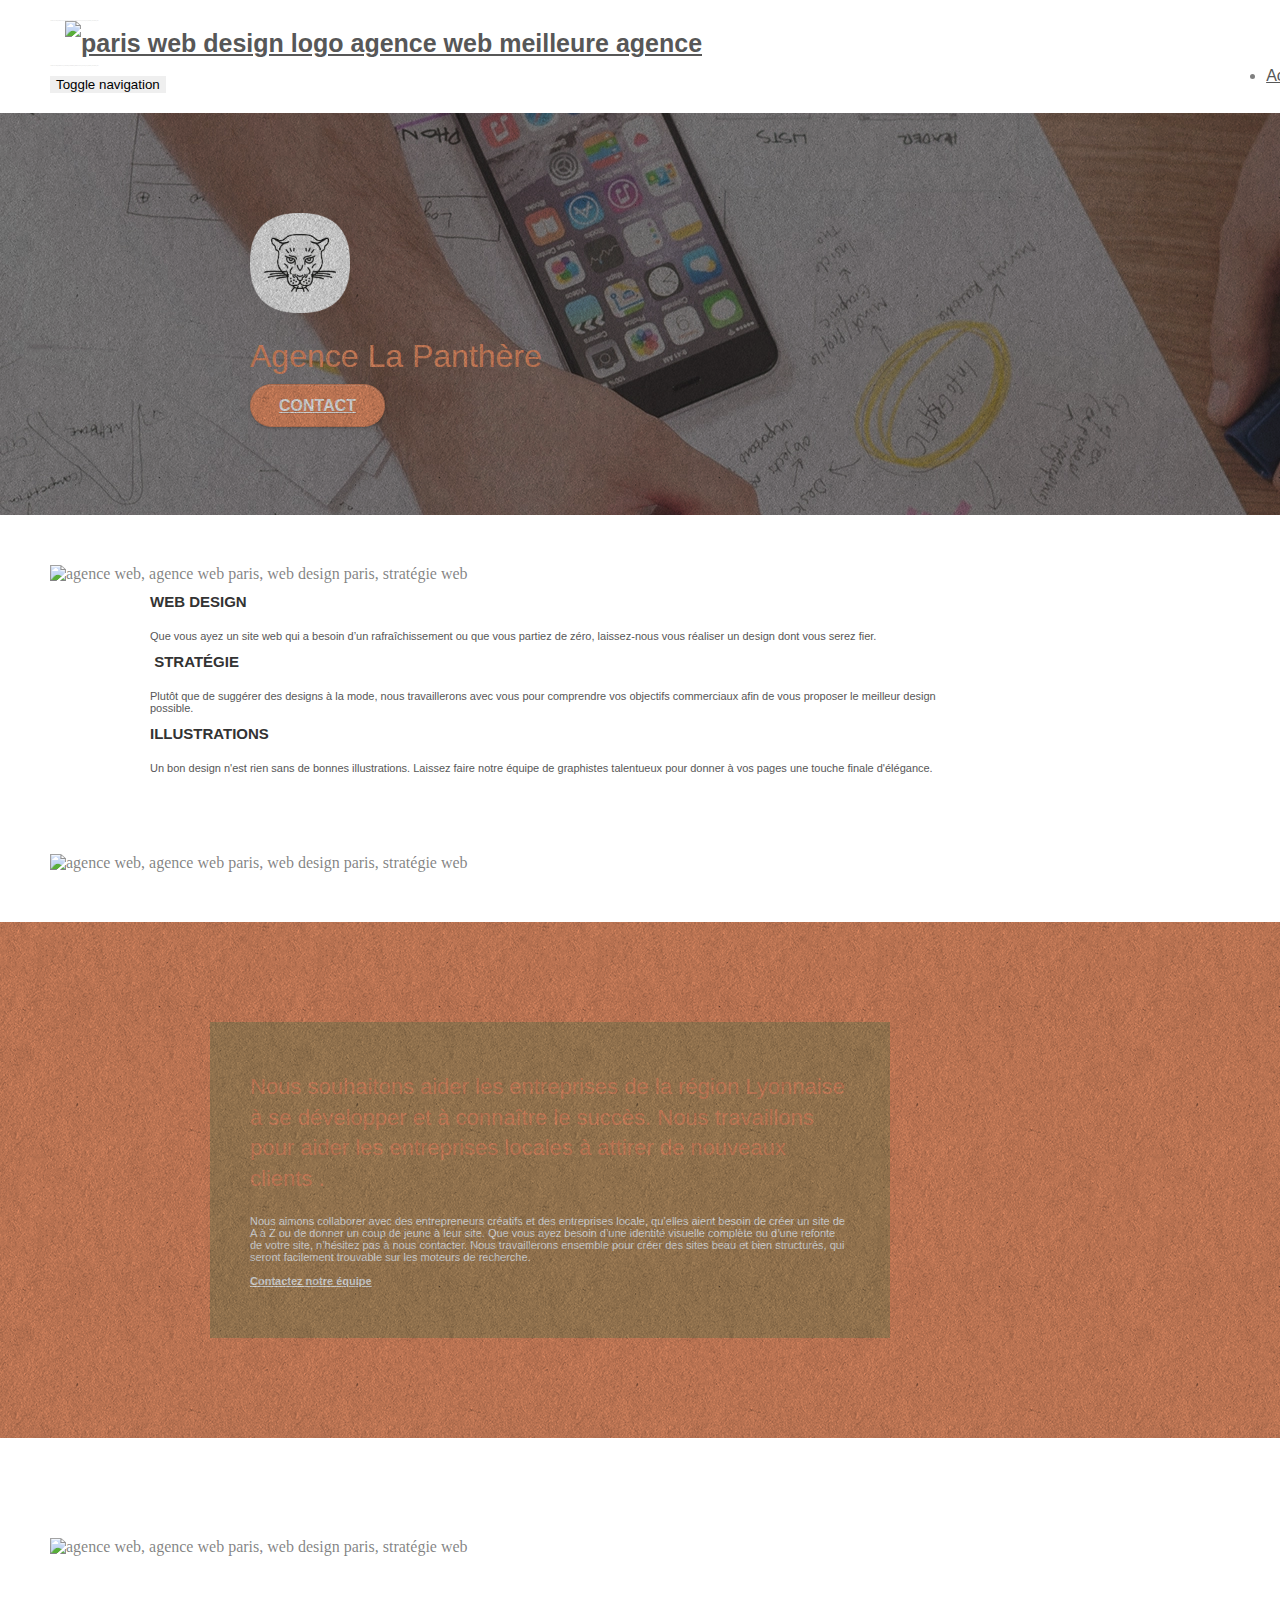
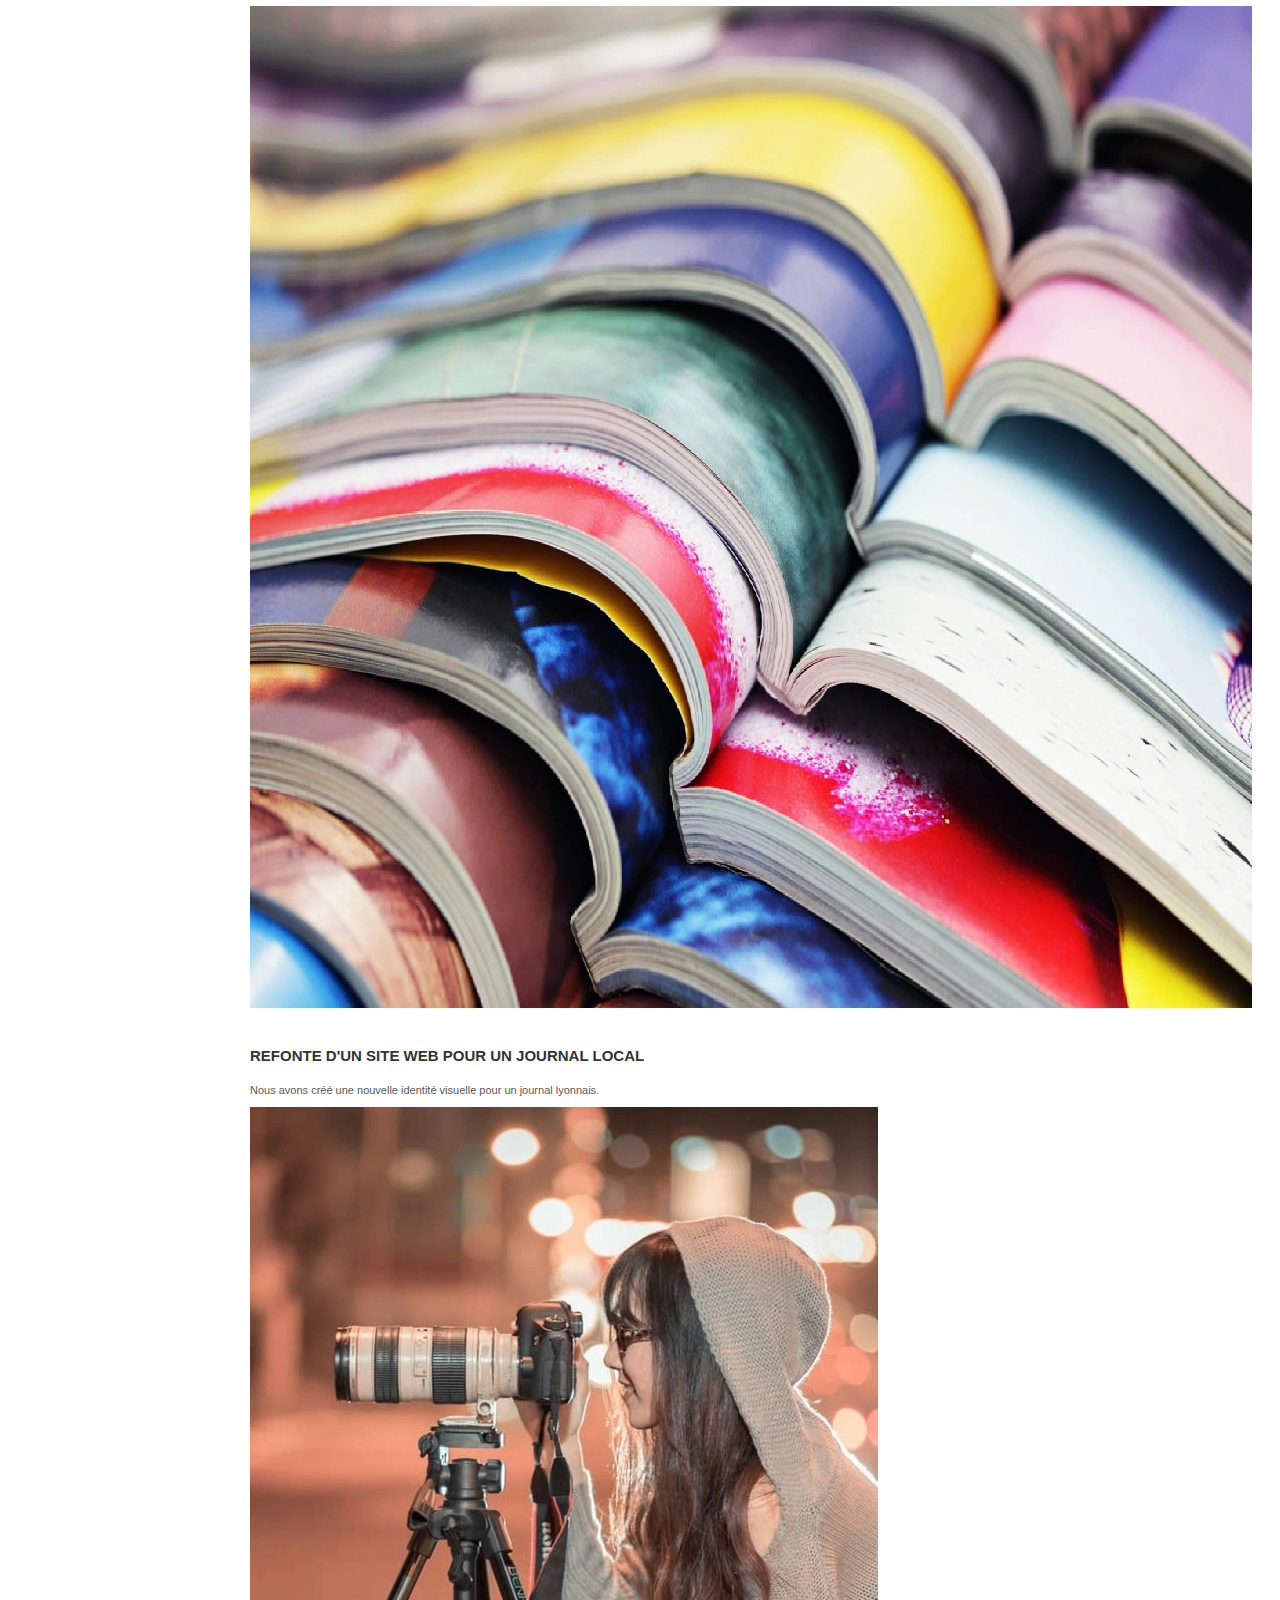
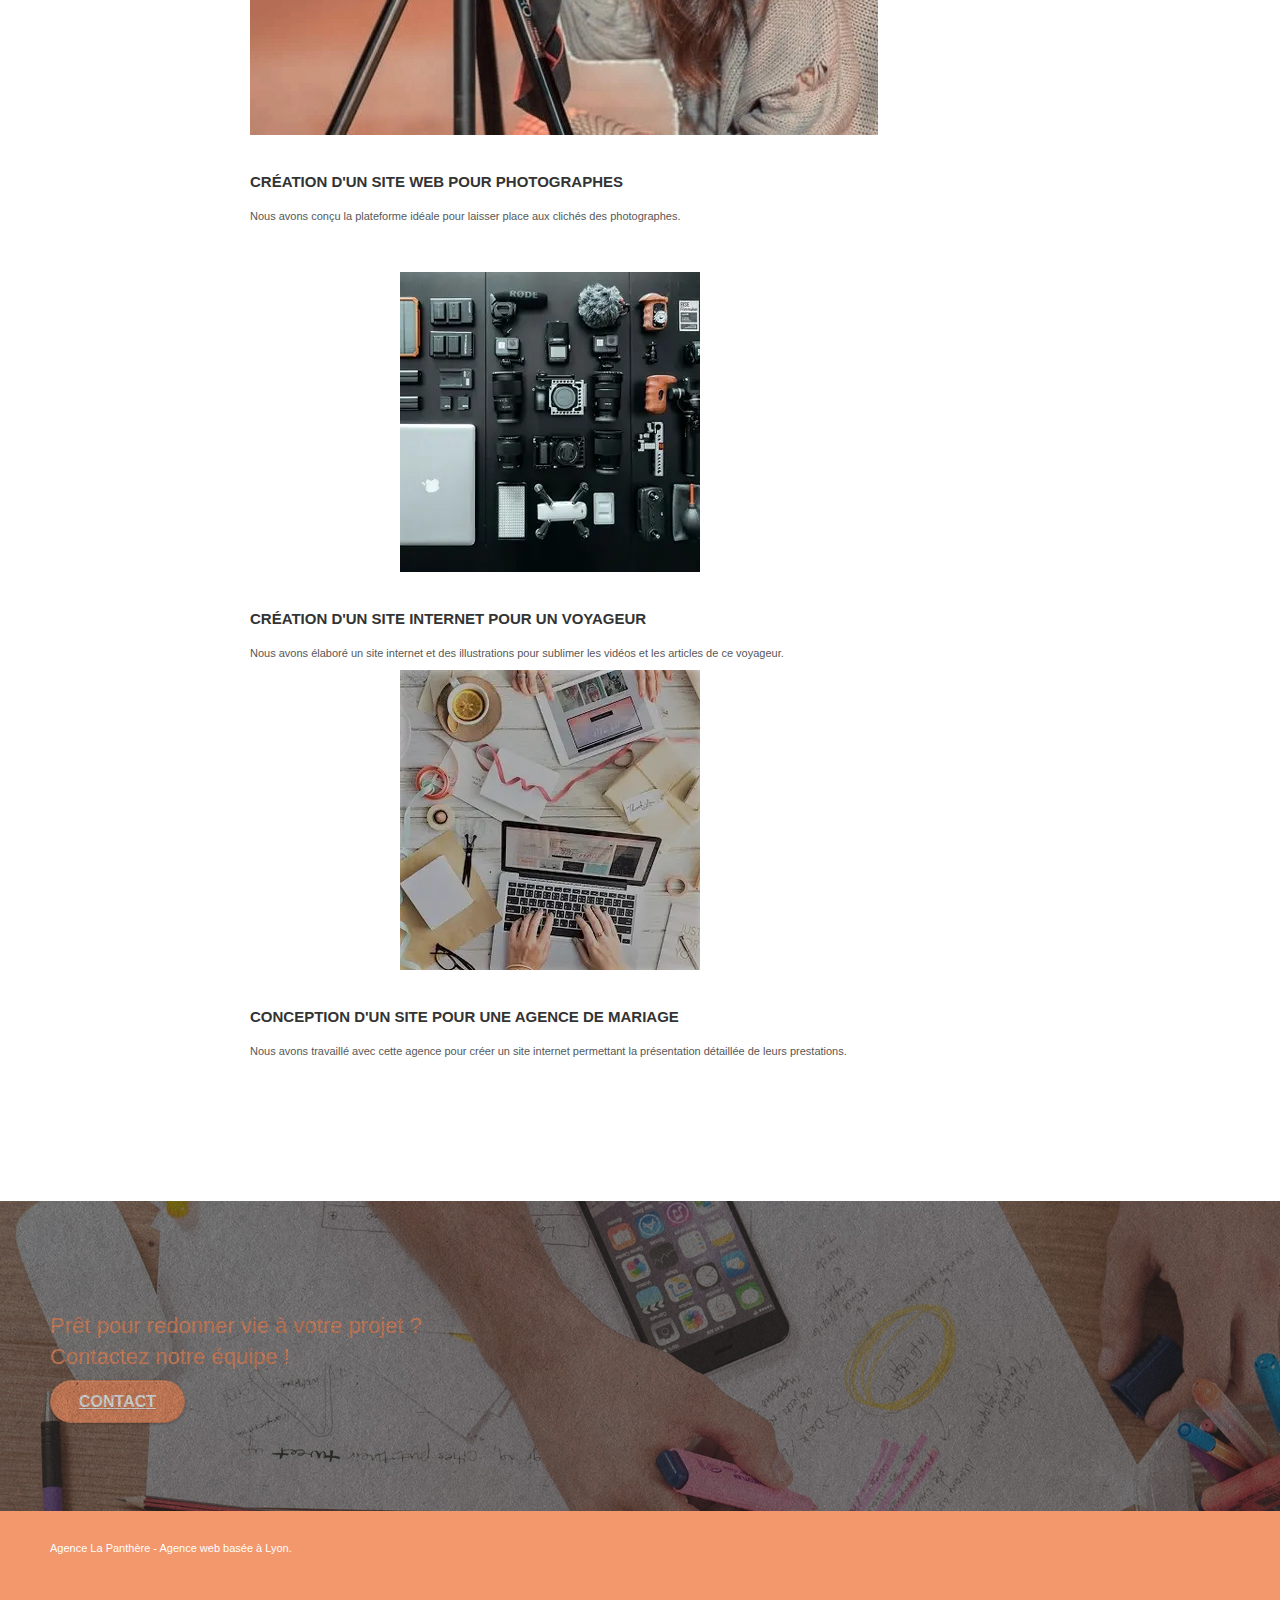
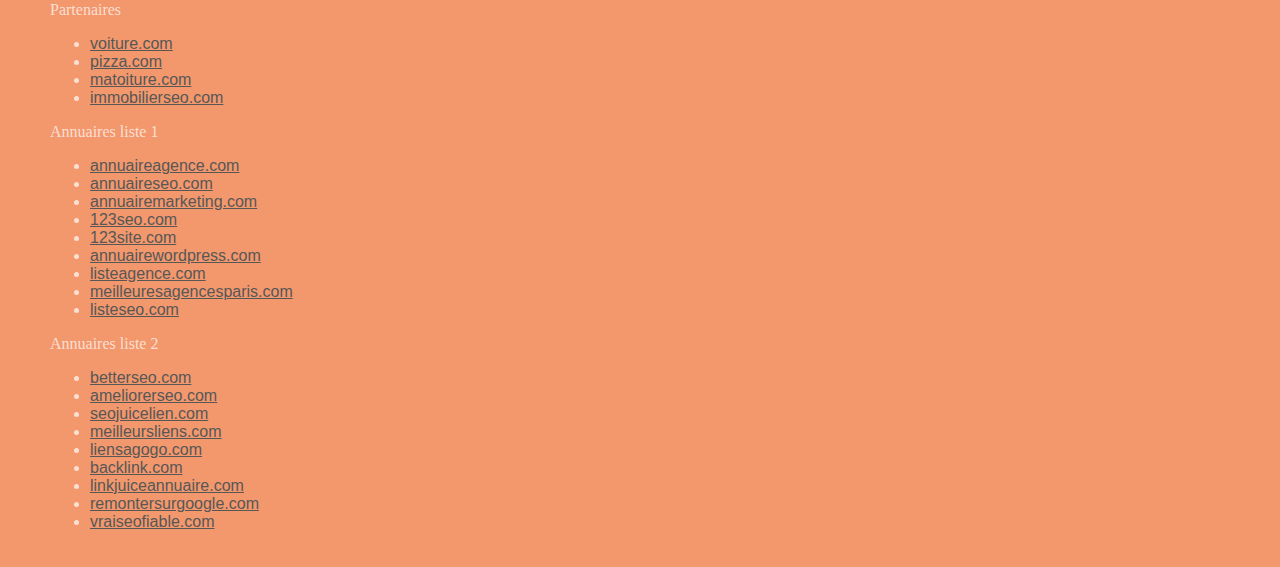
==== index.html @ c79ac087 "convertion img en webp" ====
<!doctype html>
<html lang="Default">
<head>
    <meta charset="utf-8">
    <meta name="keywords" content="seo, google, site web, site internet, agence design paris, agence design, agence design,agence design,agence design,agence design,agence design,agence design,agence design,agence design">
    <meta name="description" content="">
    <meta name="viewport" content="width=device-width, initial-scale=1.0, viewport-fit=cover">
    <link rel="shortcut icon" type="image/png" href="favicon.jpg">
    
	<link rel="stylesheet" type="text/css" href="./css/bootstrap.min.css">
	<link rel="stylesheet" type="text/css" href="style.css">
	<link rel="stylesheet" type="text/css" href="./css/font-awesome.css">
	<link rel="stylesheet" type="text/css" href="./css/et-line.css">
	
    
	<script src="./js/jquery-2.1.0.js"></script>
	<script src="./js/bootstrap.min.js"></script>
	<script src="./js/blocs.js"></script>
	<script src="./js/jquery.touchSwipe.js" defer></script>
	<script src="./js/gmaps.js"></script>

    <title>.</title>

    
<!-- Analytics -->
 
<!-- Analytics END -->
    
</head>
<body>
<!-- Principal conteneur -->
<div class="page-container">
    
<!-- bloc-0 -->
<div class="bloc bgc-white l-bloc " id="bloc-0">
	<div class="container bloc-sm">

		<nav class="navbar row">
			<div class="navbar-header">
				<div class="keywords" style="color:#cccccc;font-size:1px;">Agence web à paris, stratégie web, web design, illustrations, design de site web, site web, web, internet, site internet, site</div>
				<a class="navbar-brand" href="index.html"><img src="img/agence-la-panthere-monochrome.svg" alt="paris web design logo agence web meilleure agence" height="40" /></a>
				<div class="keywords" style="color:#cccccc;font-size:1px;">Agence web à paris, stratégie web, web design, illustrations, design de site web, site web, web, internet, site internet, site</div>
				<button id="nav-toggle" type="button" class="ui-navbar-toggle navbar-toggle" data-toggle="collapse" data-target=".navbar-1">
					<span class="sr-only">Toggle navigation</span><span class="icon-bar"></span><span class="icon-bar"></span><span class="icon-bar"></span>
				</button>
			</div>
			<div class="collapse navbar-collapse navbar-1 special-dropdown-nav">
				<ul class="site-navigation nav navbar-nav">
					<li>
						<a href="index.html">Accueil</a>
					</li>
					<li>
					</li>
					<li>
						<a href="page2.html">page2 &gt;</a>
					</li>
				</ul>
			</div>
		</nav>
	</div>
</div>
<!-- bloc-0 END -->

<!-- bloc-1-presentation -->
<div class="bloc bgc-dark-slate-blue bg-banniere d-bloc bg-t-edge bloc-bg-texture texture-paper b-parallax" id="bloc-1-hero">
	<div class="container bloc-lg">
		<div class="row tight-width-whitespace">
			<div class="col-sm-12">
				<img src="img/logo.webp" class="center-block image-resize-mode" width="100" alt="Agence La Panthère, agence web paris, création logo paris" />
				<h1 class="text-center hero-bloc-text tc-white ">
					Agence La Panthère
				</h1>
				<div class="text-center">
					<a href="page2.html" class="btn btn-lg btn-clean btn-rd cta-hero btn-atomic-tangerine" id="cta-hero">Contact</a>
				</div>
			</div>
		</div>
	</div>
</div>
<!-- bloc-1-presentation END -->

<!-- bloc-2-services -->
<div class="bloc bgc-white l-bloc" id="bloc-2-services">
	<div class="container bloc-md">
		<div class="row">
			<div class="col-sm-12 text-center">
				<img alt="agence web, agence web paris, web design paris, stratégie web" src="img/title.png" />
			</div>
		</div>
		<div class="row voffset-lg med-width-whitespace">
			<div class="col-sm-4">
				<div class="text-center">
					<span class="et-icon-browser sm-shadow icon-dark-slate-blue icons icon-lg"></span>
				</div>
				<h3 class="mg-md text-center">
					Web design
				</h3>
				<p class="text-center ">
					Que vous ayez un site web qui a besoin d&rsquo;un rafraîchissement ou que vous partiez de zéro, laissez-nous vous réaliser un design dont vous serez fier.
				</p>
			</div>
			<div class="col-sm-4">
				<div class="text-center">
					<span class="et-icon-presentation sm-shadow icon-dark-slate-blue icons icon-lg"></span>
				</div>
				<h3 class="mg-md text-center">
					&nbsp;Stratégie
				</h3>
				<p class="text-center ">
					Plutôt que de suggérer des designs à la mode, nous travaillerons avec vous pour comprendre vos objectifs commerciaux afin de vous proposer le meilleur design possible.<br>
				</p>
			</div>
			<div class="col-sm-4">
				<div class="text-center">
					<span class="et-icon-edit sm-shadow icon-dark-slate-blue icons icon-lg"></span>
				</div>
				<h3 class="mg-md text-center">
					Illustrations
				</h3>
				<p class="text-center ">
					Un bon design n'est rien sans de bonnes illustrations. Laissez faire notre équipe de graphistes talentueux pour donner à vos pages une touche finale d'élégance.
				</p>
			</div>
		</div>
		<div class="row voffset-lg voffset">
			<div class="col-xs-12 col-md-8 col-md-offset-2 text-center">
				<img alt="agence web, agence web paris, web design paris, stratégie web" src="img/citation.png" />

			</div>
		</div>
	</div>
</div>
<!-- bloc-2-services END -->

<!-- bloc-3-what-i-do -->
<div class="bloc tc-white bgc-atomic-tangerine bg-presentation d-bloc bloc-bg-texture texture-paper b-parallax" id="bloc-3-what-i-do">
	<div class="container bloc-lg">
		<div class="row tight-width-whitespace black-background">
			<div class="col-sm-12">
				<h2 class="mg-md text-center tc-white">
					Nous souhaitons aider les entreprises de la région Lyonnaise à se développer et à connaître le succès. Nous travaillons pour aider les entreprises locales à attirer de nouveaux clients .<br>
				</h2>
				<p class="text-center white">
					Nous aimons collaborer avec des entrepreneurs créatifs et des entreprises locale, qu’elles aient besoin de créer un site de A à Z ou de donner un coup de jeune à leur site. Que vous ayez besoin d’une identité visuelle complète ou d’une refonte de votre site, n’hésitez pas à nous contacter. Nous travaillerons ensemble pour créer des sites beau et bien structurés, qui seront facilement trouvable sur les moteurs de recherche. <br><br><a class="ltc-white bold-link" href="page2.html">Contactez notre équipe</a><br>
				</p>
			</div>
		</div>
	</div>
</div>
<!-- bloc-3-what-i-do END -->

<!-- bloc-4-portfolio -->
<div class="bloc bgc-white bg-lines-h2-bg bg-repeat l-bloc" id="bloc-4-portfolio">
	<div class="container bloc-lg">
		<div class="row">
			<div class="col-sm-12 text-center">
				<img alt="agence web, agence web paris, web design paris, stratégie web" src="img/title2.png" />
			</div>
		</div>
		<div class="row tight-width-whitespace portfolio-row">
			<div class="col-sm-6">
				<a href="#" data-lightbox="img/1.jpg" data-gallery-id="gallery-1" data-caption="Refonte d'un site web pour un journal local" data-frame="snapshot-lb"><img src="img/1.webp" alt="paris web design logo agence web meilleure agence et refonte site web journal" class="img-responsive portfolio-thumb" /></a>
				<h3 class="mg-md text-center">
					Refonte d'un site web pour un journal local
				</h3>
				<p class="text-center">
					Nous avons créé une nouvelle identité visuelle pour un journal lyonnais.
				</p>
			</div>
			<div class="col-sm-6">
				<a href="#" data-lightbox="img/2.jpg" data-gallery-id="gallery-1" data-caption="Création d'un site web pour photographes" data-frame="snapshot-lb"><img src="img/2.webp" class="img-responsive portfolio-thumb" alt="paris web design logo agence web meilleure agence, Création d'un site web pour photographes" /></a>
				<h3 class="mg-md text-center">
					Création d'un site web pour photographes
				</h3>
				<p class="text-center">
					Nous avons conçu la plateforme idéale pour laisser place aux clichés des photographes.
				</p>
			</div>
		</div>
		<div class="row tight-width-whitespace portfolio-row">
			<div class="col-sm-6">
				<a href="#" data-lightbox="img/3.bmp" data-gallery-id="gallery-1" data-caption="Création d'un site internet pour un voyageur" data-frame="snapshot-lb"><img src="img/3.webp" class="img-responsive portfolio-thumb" alt="paris web design logo agence web meilleure agence, Création d'un site web pour voyageur"/></a>
				<h3 class="mg-md text-center">
					Création d'un site internet pour un voyageur
				</h3>
				<p class="text-center">
					Nous avons élaboré un site internet et des illustrations pour sublimer les vidéos et les articles de ce voyageur.
				</p>
			</div>
			<div class="col-sm-6">
				<a href="#" data-lightbox="img/4.bmp" data-gallery-id="gallery-1" data-caption="Conception d'un site pour une agence de mariage" data-frame="snapshot-lb"><img src="img/4.webp" class="img-responsive portfolio-thumb" alt="paris web design logo agence web meilleure agence, Création d'un site web pour agence de mariage" /></a>
				<h3 class="mg-md text-center">
					Conception d'un site pour une agence de mariage
				</h3>
				<p class="text-center">
					Nous avons travaillé avec cette agence pour créer un site internet permettant la présentation détaillée de leurs prestations.
				</p>
			</div>
		</div>
	</div>
</div>
<!-- bloc-4-portfolio END -->

<!-- bloc-5-cta -->
<div class="bloc bgc-dark-slate-blue bg-banniere d-bloc bloc-bg-texture texture-paper" id="bloc-5-cta">
	<div class="container bloc-lg">
		<div class="row">
			<h2 class="mg-md text-center tc-white">
				Prêt pour redonner vie à votre projet ?<br>Contactez notre équipe !
			</h2>
			<div class="col-sm-12 text-center">
				<a href="page2.html" class="btn btn-atomic-tangerine btn-clean btn-rd btn-lg cta-hero">Contact</a>
			</div>
		</div>
	</div>
</div>
<!-- bloc-5-cta END -->

<!-- Footer - bloc-8 -->
<div class="bloc bgc-atomic-tangerine d-bloc" id="bloc-8">
	<div class="container bloc-sm">
		<div class="row">
			<div class="col-sm-12">
				<p class="text-center white">
					Agence La Panthère - Agence web basée à Lyon.<br>
				</p>
				<div class="row row-no-gutters social">
					<div class="col-sm-3">
						<div class="text-center">
							<a class="social" href="index.html"><span class="fa fa-twitter icon-md"></span></a>
						</div>
					</div>
					<div class="col-sm-3">
						<div class="text-center">
							<a class="social" href="index.html"><span class="fa fa-facebook icon-md"></span></a>
						</div>
					</div>
					<div class="col-sm-3">
						<div class="text-center">
							<a class="social" href="index.html"><span class="fa fa-dribbble icon-md"></span></a>
						</div>
					</div>
					<div class="col-sm-3">
						<div class="text-center">
							<a class="social" href="index.html"><span class="fa fa-instagram icon-md"></span></a>
						</div>
					</div>
					<div class="keywords" style="color:#F3976C;">Agence web à paris, stratégie web, web design, illustrations, design de site web, site web, web, internet, site internet, site</div>
				</div>
				<div class="row">
					<div class="col-sm-4">
						Partenaires
							<ul>
								<li><a href="voiture.com">voiture.com</a></li>
								<li><a href="pizza.com">pizza.com</a></li>
								<li><a href="matoiture.com">matoiture.com</a></li>
								<li><a href="immobilierseo.com">immobilierseo.com</a></li>
							</ul>		
					</div>
					<div class="col-sm-4">
						Annuaires liste 1
						<ul>
							<li><a href="annuaireagence.com">annuaireagence.com</a></li>
							<li><a href="annuaireseo.com">annuaireseo.com</a></li>
							<li><a href="annuairemarketing.com">annuairemarketing.com</a></li>
							<li><a href="123seoture.com">123seo.com</a></li>
							<li><a href="123site.com">123site.com</a></li>
							<li><a href="annuairewordpress.com">annuairewordpress.com</a></li>
							<li><a href="listeagence.com">listeagence.com</a></li>
							<li><a href="meilleuresagencesparis.com">meilleuresagencesparis.com</a></li>
							<li><a href="listeseo.com">listeseo.com</a></li>
						</ul>
					</div>
					<div class="col-sm-4">
						Annuaires liste 2
						<ul>
							<li><a href="betterseo.com">betterseo.com</a></li>
							<li><a href="ameliorerseo.com">ameliorerseo.com</a></li>
							<li><a href="seojuicelien.com">seojuicelien.com</a></li>
							<li><a href="meilleursliens.com">meilleursliens.com</a></li>
							<li><a href="liensagogo.com">liensagogo.com</a></li>
							<li><a href="backlink.com">backlink.com</a></li>
							<li><a href="linkjuiceannuaire.com">linkjuiceannuaire.com</a></li>
							<li><a href="remontersurgoogle.com">remontersurgoogle.com</a></li>
							<li><a href="vraiseofiable.com">vraiseofiable.com</a></li>
						</ul>
					</div>
				</div>
			</div>
		</div>
	</div>
</div>
<!-- Footer - bloc-8 END -->

</div>
<!-- Principal conteneur END -->
    

</body>
</html>
---- style.css ----
body {
    margin: 0;
    padding: 0;
    background: #FFF;
    overflow-x: hidden;
    -webkit-font-smoothing: antialiased;
    -moz-osx-font-smoothing: grayscale;
}

a,
button {
    transition: all .3s ease-in-out;
    outline: none!important;
}

a:hover {
    text-decoration: none;
    cursor: pointer;
}

#page-loading-blocs-notifaction {
    position: fixed;
    top: 0;
    bottom: 0;
    width: 100%;
    z-index: 100000;
    background: #FFFFFF url("img/pageload-spinner.gif") no-repeat center center;
}

.bloc {
    width: 100%;
    clear: both;
    background: 50% 50% no-repeat;
    padding: 0 50px;
    -webkit-background-size: cover;
    -moz-background-size: cover;
    -o-background-size: cover;
    background-size: cover;
    position: relative;
}

.bloc .container {
    padding-left: 0;
    padding-right: 0;
}

.bloc-lg {
    padding: 100px 50px;
}

.bloc-md {
    padding: 50px;
}

.bloc-sm {
    padding: 20px 50px;
}

.bg-center,
.bg-l-edge,
.bg-r-edge,
.bg-t-edge,
.bg-b-edge,
.bg-tl-edge,
.bg-bl-edge,
.bg-tr-edge,
.bg-br-edge,
.bg-repeat {
    -webkit-background-size: auto!important;
    -moz-background-size: auto!important;
    -o-background-size: auto!important;
    background-size: auto!important;
}

.bg-repeat {
    background: repeat;
}

.bg-t-edge {
    background: top no-repeat;
}

.bloc-bg-texture::before {
    content: "";
    background-size: 2px 2px;
    position: absolute;
    top: 0;
    bottom: 0;
    left: 0;
    right: 0;
}

.texture-paper::before {
    background: url("img/texture-paper.webp");
    background-size: 280px 280px;
}

.b-parallax {
    background-attachment: fixed;
}

.d-bloc {
    color: rgba(255, 255, 255, .7);
}

.d-bloc button:hover {
    color: rgba(255, 255, 255, .9);
}

.d-bloc .icon-round,
.d-bloc .icon-square,
.d-bloc .icon-rounded,
.d-bloc .icon-semi-rounded-a,
.d-bloc .icon-semi-rounded-b {
    border-color: rgba(255, 255, 255, .9);
}

.d-bloc .divider-h span {
    border-color: rgba(255, 255, 255, .2);
}

.d-bloc .a-btn,
.d-bloc .navbar a,
.d-bloc .navbar-brand,
.d-bloc a .icon-sm,
.d-bloc a .icon-md,
.d-bloc a .icon-lg,
.d-bloc a .icon-xl,
.d-bloc h1 a,
.d-bloc h2 a,
.d-bloc h3 a,
.d-bloc h4 a,
.d-bloc h5 a,
.d-bloc h6 a,
.d-bloc p a {
    color: rgba(255, 255, 255, .6);
}

.d-bloc .a-btn:hover,
.d-bloc .navbar a:hover,
.d-bloc .navbar-brand:hover,
.d-bloc a:hover .icon-sm,
.d-bloc a:hover .icon-md,
.d-bloc a:hover .icon-lg,
.d-bloc a:hover .icon-xl,
.d-bloc h1 a:hover,
.d-bloc h2 a:hover,
.d-bloc h3 a:hover,
.d-bloc h4 a:hover,
.d-bloc h5 a:hover,
.d-bloc h6 a:hover,
.d-bloc p a:hover {
    color: rgba(255, 255, 255, 1);
}

.d-bloc .navbar-toggle .icon-bar {
    background: rgba(255, 255, 255, 1);
}

.d-bloc .btn-wire,
.d-bloc .btn-wire:hover {
    color: rgba(255, 255, 255, 1);
    border-color: rgba(255, 255, 255, 1);
}

.d-bloc .panel {
    color: rgba(0, 0, 0, .5);
}

.d-bloc .panel button:hover {
    color: rgba(0, 0, 0, .7);
}

.d-bloc .panel icon {
    border-color: rgba(0, 0, 0, .7);
}

.d-bloc .panel .divider-h span {
    border-color: rgba(0, 0, 0, .1);
}

.d-bloc .panel .a-btn {
    color: rgba(0, 0, 0, .6);
}

.d-bloc .panel .a-btn:hover {
    color: rgba(0, 0, 0, 1);
}

.d-bloc .panel .btn-wire,
.d-bloc .panel .btn-wire:hover {
    color: rgba(0, 0, 0, .7);
    border-color: rgba(0, 0, 0, .3);
}

.d-bloc .panel,
.l-bloc {
    color: rgba(0, 0, 0, .5);
}

.d-bloc .panel button:hover,
.l-bloc button:hover {
    color: rgba(0, 0, 0, .7);
}

.l-bloc .icon-round,
.l-bloc .icon-square,
.l-bloc .icon-rounded,
.l-bloc .icon-semi-rounded-a,
.l-bloc .icon-semi-rounded-b {
    border-color: rgba(0, 0, 0, .7);
}

.d-bloc .panel .divider-h span,
.l-bloc .divider-h span {
    border-color: rgba(0, 0, 0, .1);
}

.d-bloc .panel .a-btn,
.l-bloc .a-btn,
.l-bloc .navbar a,
.l-bloc .navbar-brand,
.l-bloc a .icon-sm,
.l-bloc a .icon-md,
.l-bloc a .icon-lg,
.l-bloc a .icon-xl,
.l-bloc h1 a,
.l-bloc h2 a,
.l-bloc h3 a,
.l-bloc h4 a,
.l-bloc h5 a,
.l-bloc h6 a,
.l-bloc p a {
    color: rgba(0, 0, 0, .6);
}

.d-bloc .panel .a-btn:hover,
.l-bloc .a-btn:hover,
.l-bloc .navbar a:hover,
.l-bloc .navbar-brand:hover,
.l-bloc a:hover .icon-sm,
.l-bloc a:hover .icon-md,
.l-bloc a:hover .icon-lg,
.l-bloc a:hover .icon-xl,
.l-bloc h1 a:hover,
.l-bloc h2 a:hover,
.l-bloc h3 a:hover,
.l-bloc h4 a:hover,
.l-bloc h5 a:hover,
.l-bloc h6 a:hover,
.l-bloc p a:hover {
    color: rgba(0, 0, 0, 1);
}

.l-bloc .navbar-toggle .icon-bar {
    color: rgba(0, 0, 0, .6);
}

.d-bloc .panel .btn-wire,
.d-bloc .panel .btn-wire:hover,
.l-bloc .btn-wire,
.l-bloc .btn-wire:hover {
    color: rgba(0, 0, 0, .7);
    border-color: rgba(0, 0, 0, .3);
}

.voffset {
    margin-top: 30px;
}

.voffset-lg {
    margin-top: 80px;
}

.row-no-gutters {
    margin-right: 0;
    margin-left: 0;
}

.row.row-no-gutters > [class^="col-"],
.row.row-no-gutters > [class*=" col-"] {
    padding-right: 0;
    padding-left: 0;
}

#bloc-1-hero h1 {
    font-size: 32px;
}

.navbar {
    margin-bottom: 0;
    z-index: 1;
}

.navbar-brand {
    height: auto;
    padding: 3px 15px;
    font-size: 25px;
    font-weight: normal;
    font-weight: 600;
    line-height: 44px;
}

.navbar-brand img {
    max-height: 200px;
    margin: 0 5px 0 0;
    display: inline;
}

.navbar-brand img[src$=svg] {
    min-width: 100px;
}

.nav-center .navbar-brand img {
    margin: 0;
}

.navbar .nav {
    padding-top: 2px;
    margin-right: -16px;
    float: right;
    z-index: 1;
}

.nav > li {
    float: left;
    margin-top: 4px;
    font-size: 16px;
}

.navbar-nav .open .dropdown-menu > li > a {
    text-align: inherit;
}

.nav > li a:hover,
.nav > li a:focus {
    background: transparent;
}

.navbar-toggle {
    margin: 10px 10px 0 0;
    border: 0px;
}

.navbar-toggle:hover {
    background: transparent!important;
}

.navbar-toggle .icon-bar {
    background-color: rgba(0, 0, 0, .5);
    width: 26px;
}

.nav-invert .navbar .nav {
    float: left;
}

.nav-invert .navbar-header,
.nav-invert .navbar-brand {
    float: right;
    position: relative;
    z-index: 2;
}

@media (min-width: 768px) {
    .site-navigation {
        position: absolute;
        top: 50%;
        right: 20px;
        transform: translate(0, -50%);
        -webkit-transform: translateY(-50%);
    }
    .nav > li .dropdown-menu a,
    .nav > li .dropdown-menu a:hover {
        color: #484848;
    }
    .nav-invert .site-navigation {
        left: 0;
        right: 0;
    }
    .nav-center {
        text-align: center;
    }
    .nav-center .navbar-header {
        width: 100%;
    }
    .nav-center .navbar-header,
    .nav-center .navbar-brand,
    .nav-center .nav > li {
        float: none;
        display: inline-block;
    }
    .nav-center .site-navigation {
        position: relative;
        width: 100%;
        right: 0;
        margin-right: 0px;
        margin-top: 20px;
    }
    .nav-center.mini-nav .navbar-toggle {
        float: none;
        margin: 10px auto 0;
    }
}

.nav > li > .dropdown a {
    background: none!important;
    display: block;
    padding: 14px 15px;
}

nav .caret {
    margin: 0 5px;
}

.dropdown-menu .dropdown-menu {
    top: -8px;
    left: 100%;
}

.dropdown-menu .dropmenu-flow-right {
    top: 100%;
    left: 0;
    margin-left: -1px;
    border-top-left-radius: 0;
    border-top-right-radius: 0;
}

.dropdown-menu .dropdown span {
    border: 4px solid black;
    border-top-color: transparent;
    border-right-color: transparent;
    border-bottom-color: transparent;
    margin: 6px -5px 0 0!important;
    float: right;
}

.mg-md {
    margin-top: 10px;
    margin-bottom: 20px;
}

.mg-lg {
    margin-top: 10px;
    margin-bottom: 40px;
}

.btn {
    margin: 0 5px 5px 0;
}

.btn.pull-right {
    margin: 0 0 5px 5px;
}

.btn-d,
.btn-d:hover,
.btn-d:focus {
    color: #FFF;
    background: rgba(0, 0, 0, .3);
}

button {
    outline: none!important;
}

.btn-rd {
    border-radius: 40px;
}

.btn-clean {
    border: 1px solid rgba(0, 0, 0, .08);
    border-bottom-color: rgba(0, 0, 0, .1);
    text-shadow: 0 1px 0 rgba(0, 0, 1, .1);
    box-shadow: 0 1px 3px rgba(0, 0, 1, .25), inset 0 1px 0 0 rgba(255, 255, 255, .15);
}

.icon-md {
    font-size: 30px!important;
}

.icon-lg {
    font-size: 60px!important;
}

.sm-shadow {
    text-shadow: 0 1px 2px rgba(0, 0, 0, .3);
}

.panel-sq,
.panel-sq .panel-heading,
.panel-sq .panel-footer {
    border-radius: 0;
}

.panel-rd {
    border-radius: 30px;
}

.panel-rd .panel-heading {
    border-radius: 29px 29px 0 0;
}

.panel-rd .panel-footer {
    border-radius: 0 0 29px 29px;
}

.form-control {
    border-color: rgba(0, 0, 0, .1);
    box-shadow: none;
}

.scrollToTop {
    width: 40px;
    height: 40px;
    position: fixed;
    bottom: 20px;
    right: 20px;
    opacity: 0;
    z-index: 500;
    transition: all .3s ease-in-out;
}

.scrollToTop span {
    margin-top: 6px;
}

.showScrollTop {
    font-size: 14px;
    opacity: 1;
}

a[data-lightbox] {
    position: relative;
    display: block;
    text-align: center;
}

a[data-lightbox]:hover::before {
    content: "+";
    font-family: "HelveticaNeue-Light", "Helvetica Neue Light", "Helvetica Neue", Helvetica, Arial;
    font-size: 32px;
    width: 50px;
    height: 50px;
    margin-left: -25px;
    border-radius: 50%;
    background: rgba(0, 0, 0, .6);
    color: #FFF;
    font-weight: 100;
    z-index: 1;
    position: absolute;
    top: 50%;
    transform: translateY(-50%);
    -webkit-transform: translateY(-50%);
}

a[data-lightbox]:hover img {
    opacity: 0.6;
    -webkit-animation-fill-mode: none;
    animation-fill-mode: none;
}

#lightbox-modal {
    display: flex;
    align-items: center;
}

#lightbox-modal .modal-dialog {
    width: 90%;
    max-width: 900px;
    margin: 0 auto 0;
}

#lightbox-modal .modal-dialog img {
    max-height: 90vh;
    margin: 0 auto;
}

.lightbox-caption {
    padding: 20px;
    color: #FFF;
    background: rgba(0, 0, 0, .5);
    position: absolute;
    left: 15px;
    right: 15px;
    bottom: 5px;
}

.close-lightbox {
    color: #FFF;
    font-size: 30px;
    position: absolute;
    top: 20px;
    right: 20px;
    z-index: 20;
    background: rgba(0, 0, 0, .5);
    border: none;
    line-height: 30px;
    padding: 0 9px 5px;
    opacity: 0.3;
}

.close-lightbox:hover,
.next-lightbox:hover,
.prev-lightbox:hover {
    opacity: 1.0;
    color: #FFF;
}

.next-lightbox,
.prev-lightbox {
    font-size: 20px;
    color: rgba(255, 255, 255, .9);
    background: rgba(0, 0, 0, .5);
    transition: all .2s ease-in-out;
    position: absolute;
    top: 45%;
    z-index: 1;
    opacity: 0.4;
}

.next-lightbox {
    padding: 6px 8px 1px 13px;
    right: 25px;
}

.prev-lightbox {
    padding: 6px 13px 1px 10px;
    left: 25px;
}

.snapshot-lb .modal-body {
    padding-bottom: 45px;
}

.snapshot-lb .lightbox-caption {
    padding: 0;
    color: rgba(0, 0, 0, .5);
    background: none;
}

h1,
h2,
h3,
h4,
h5,
h6,
p,
label,
.btn,
a {
    font-family: "helvetica";
    font-weight: 400;
    color: #575757!important;
}

.container {
    max-width: 1000px;
}

.hero-bloc-text {
    font-size: 38px;
}

.hero-bloc-text-sub {
    font-size: 36px;
}

.statement-bloc-text {
    line-height: 26px;
    font-style: italic;
    font-size: 20px;
    text-align: center;
    font-weight: lighter;
    max-width: 520px;
    margin: auto auto auto auto;
}

p {
    font-size: 11px;
}

.tight-width-whitespace {
    max-width: 600px;
    margin: auto auto auto auto;
}

.h1 {
    font-size: 20px;
    font-family: "Open Sans";
}

.cta-hero {
    margin-top: 22px;
    color: #FFFFFF!important;
    text-transform: uppercase;
    padding: 12px 28px 12px 28px;
    font-size: 16px;
    font-weight: 700;
}

.social {
    max-width: 400px;
    margin: auto auto auto auto;
}

h2 {
    font-size: 22px;
    line-height: 1.4em;
}

h3 {
    font-size: 15px;
    text-transform: uppercase;
    font-weight: 700;
    color: #333333!important;
}

.med-width-whitespace {
    max-width: 800px;
    margin: auto auto auto auto;
    box-shadow: 0px 0px 0px #000000;
}

h1 {
    color: #333333!important;
}

h4 {
    color: #333333!important;
}

.icons {
    margin-bottom: 14px;
    margin-top: 24px;
}

.white {
    color: #FFFFFF!important;
}

.portfolio-thumb {
    margin-bottom: 24px;
}

.portfolio-row {
    margin-bottom: 44px;
    margin-top: 50px;
}

.avatar {
    box-shadow: 0px 4px 9px rgba(0, 0, 0, 0.3);
}

.black-background {
    background-color: rgba(165, 147, 99, 0.7);
    padding: 40px 40px 40px 40px;
}

.bold-link {
    font-weight: 900;
    text-decoration: underline!important;
}

.bgc-white {
    background-color: #FFFFFF;
}

.bgc-dark-slate-blue {
    background-color: #364577;
}

.bgc-atomic-tangerine {
    background-color: #F3976C;
}

.tc-white {
    color: #F3976C!important;
}

.btn-atomic-tangerine {
    background: #F3976C;
    color: #FFFFFF!important;
}

.btn-atomic-tangerine:hover {
    background: #c27956!important;
    color: #FFFFFF!important;
}

.ltc-white {
    color: #FFFFFF!important;
}

.ltc-white:hover {
    color: #cccccc!important;
}

.ltc-atomic-tangerine {
    color: #F3976C!important;
}

.ltc-atomic-tangerine:hover {
    color: #c27956!important;
}

.icon-dark-slate-blue {
    color: #364577!important;
    border-color: #364577!important;
}

.bg-dots-bg {
    background-image: url("img/dots-bg.png");
}

.bg-lines-h2-bg {
    background-image: url("img/lines-h2-bg.png");
}

.bg-banniere {
    background-image: url("img/agence-la-panthere.webp");
}

.bg-presentation {
    background-image: url("img/image-de-presentation.webp");
}

@media (max-width: 1024px) {
    .bloc {
        padding-left: 20px;
        padding-right: 20px;
    }
    .bloc.full-width-bloc,
    .bloc-tile-2.full-width-bloc .container,
    .bloc-tile-3.full-width-bloc .container,
    .bloc-tile-4.full-width-bloc .container {
        padding-left: 0;
        padding-right: 0;
    }
}

@media (max-width: 992px) and (min-width: 768px) {
    .navbar .nav {
        max-width: 80%
    }
    .nav-center.navbar .nav {
        max-width: 100%
    }
}

@media only screen and (min-device-width: 768px) and (max-device-width: 1024px) and (orientation: landscape) {
    .b-parallax {
        background-attachment: scroll;
    }
}

@media only screen and (min-device-width: 1024px) and (max-device-width: 1366px) and (-webkit-min-device-pixel-ratio: 1.5) {
    .b-parallax {
        background-attachment: scroll;
    }
}

@media (max-width: 991px) {
    .container {
        width: 100%;
    }
    .b-parallax {
        background-attachment: scroll;
    }
    .page-container,
    #hero-bloc {
        overflow-x: hidden;
        position: relative;
    }
    .bloc {
        padding-left: constant(safe-area-inset-left);
        padding-right: constant(safe-area-inset-right);
    }
    .bloc-group,
    .bloc-group .bloc {
        display: block;
        width: 100%;
    }
    .bloc-fill-screen .fill-bloc-top-edge,
    .bloc-fill-screen .fill-bloc-bottom-edge {
        padding: 0 20px;
        padding-left: constant(safe-area-inset-left);
        padding-right: constant(safe-area-inset-right);
    }
}

@media (max-width: 767px) {
    .page-container {
        overflow-x: hidden;
        position: relative;
    }
    h1,
    h2,
    h3,
    h4,
    h5,
    h6,
    p,
    #disqus_thread {
        padding-left: 10px!important;
        padding-right: 10px!important;
    }
    .b-parallax {
        background-attachment: scroll;
    }
    .navbar .nav {
        padding-top: 0;
        border-top: 1px solid rgba(0, 0, 0, .2);
        float: none!important;
    }
    .navbar.row {
        margin-left: 0;
        margin-right: 0;
    }
    .site-navigation {
        position: inherit;
        transform: none;
        -webkit-transform: none;
        -ms-transform: none;
    }
    .nav > li {
        margin-top: 0;
        border-bottom: 1px solid rgba(0, 0, 0, .1);
        background: rgba(0, 0, 0, .05);
        text-align: left;
        padding-left: 15px;
        width: 100%;
    }
    .nav > li:hover {
        background: rgba(0, 0, 0, .08);
    }
    .dropdown .dropdown a .caret {
        float: none;
        margin: 5px 0 0 10px!important;
        border: 4px solid black;
        border-bottom-color: transparent;
        border-right-color: transparent;
        border-left-color: transparent;
    }
    #hero-bloc .navbar .nav {
        background: rgba(0, 0, 0, .8);
    }
    #hero-bloc .navbar .nav a {
        color: rgba(255, 255, 255, .6);
    }
    .hero {
        padding: 50px 0;
    }
    .hero-nav {
        left: -1px;
        right: -1px;
    }
    .navbar-collapse {
        padding: 0;
        overflow-x: hidden;
        -webkit-box-shadow: none;
        box-shadow: none;
    }
    .navbar-brand img {
        max-height: 40px;
        width: auto;
    }
    .nav-invert .navbar-header {
        float: none;
        width: 100%;
    }
    .nav-invert .navbar-toggle {
        float: left;
        margin-left: 10px;
    }
    .bloc {
        padding-left: 0;
        padding-right: 0;
    }
    .bloc-xxl,
    .bloc-xl,
    .bloc-lg {
        padding: 40px 0;
    }
    .bloc-sm,
    .bloc-md {
        padding-left: 0;
        padding-right: 0;
    }
    .bloc-tile-2 .container,
    .bloc-tile-3 .container,
    .bloc-tile-4 .container,
    .bloc-fill-screen .fill-bloc-top-edge,
    .bloc-fill-screen .fill-bloc-bottom-edge {
        padding-left: 0;
        padding-right: 0;
    }
    .a-block {
        padding: 0 10px;
    }
    .btn-dwn {
        display: none;
    }
    .voffset {
        margin-top: 5px;
    }
    .voffset-md {
        margin-top: 20px;
    }
    .voffset-lg {
        margin-top: 30px;
    }
    form {
        padding: 5px;
    }
    .close-lightbox {
        display: inline-block;
    }
    .blocsapp-device-iphone5 {
        background-size: 216px 425px;
        padding-top: 60px;
        width: 216px;
        height: 425px;
    }
    .blocsapp-device-iphone5 img {
        width: 180px;
        height: 320px;
    }
}

@media (max-width: 400px) {
    .bloc {
        padding-left: 0;
        padding-right: 0;
    }
}

@media (max-width: 767px) {
    .bloc-mob-center-text {
        text-align: center;
    }
}
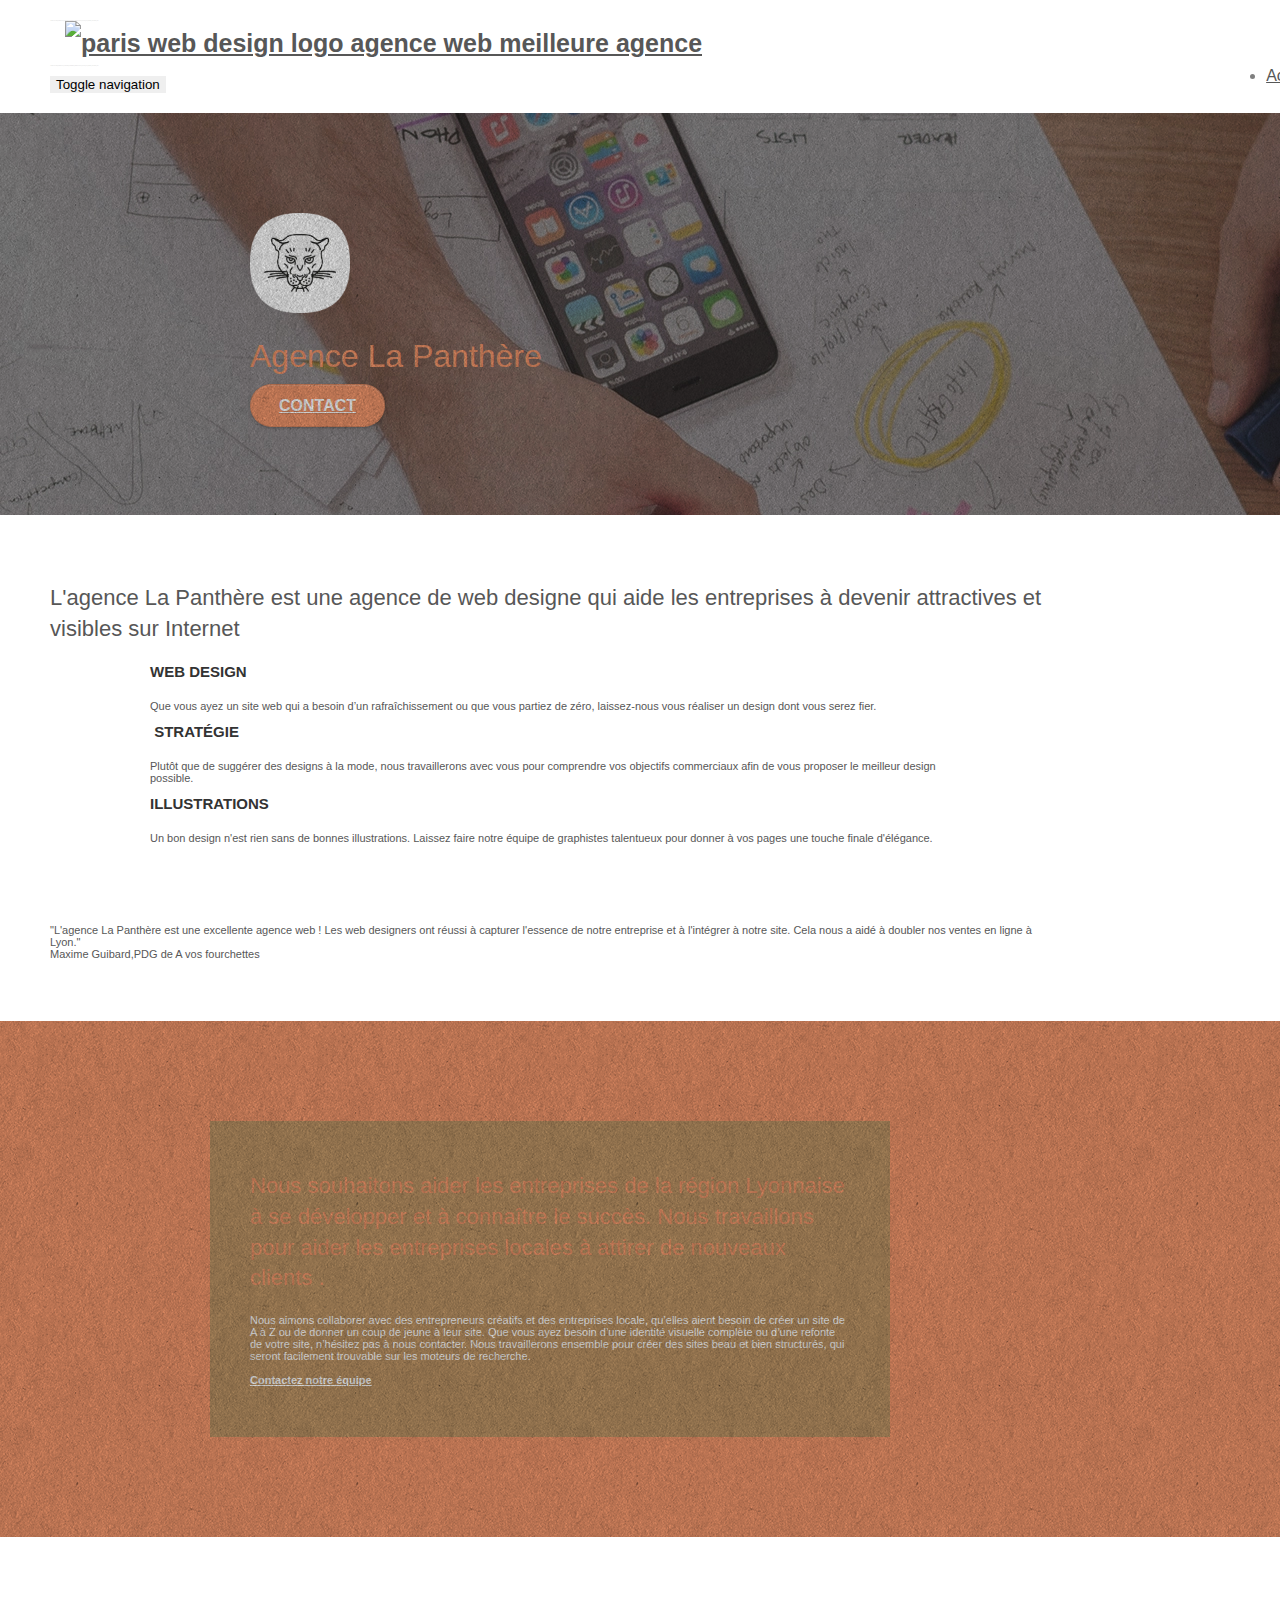
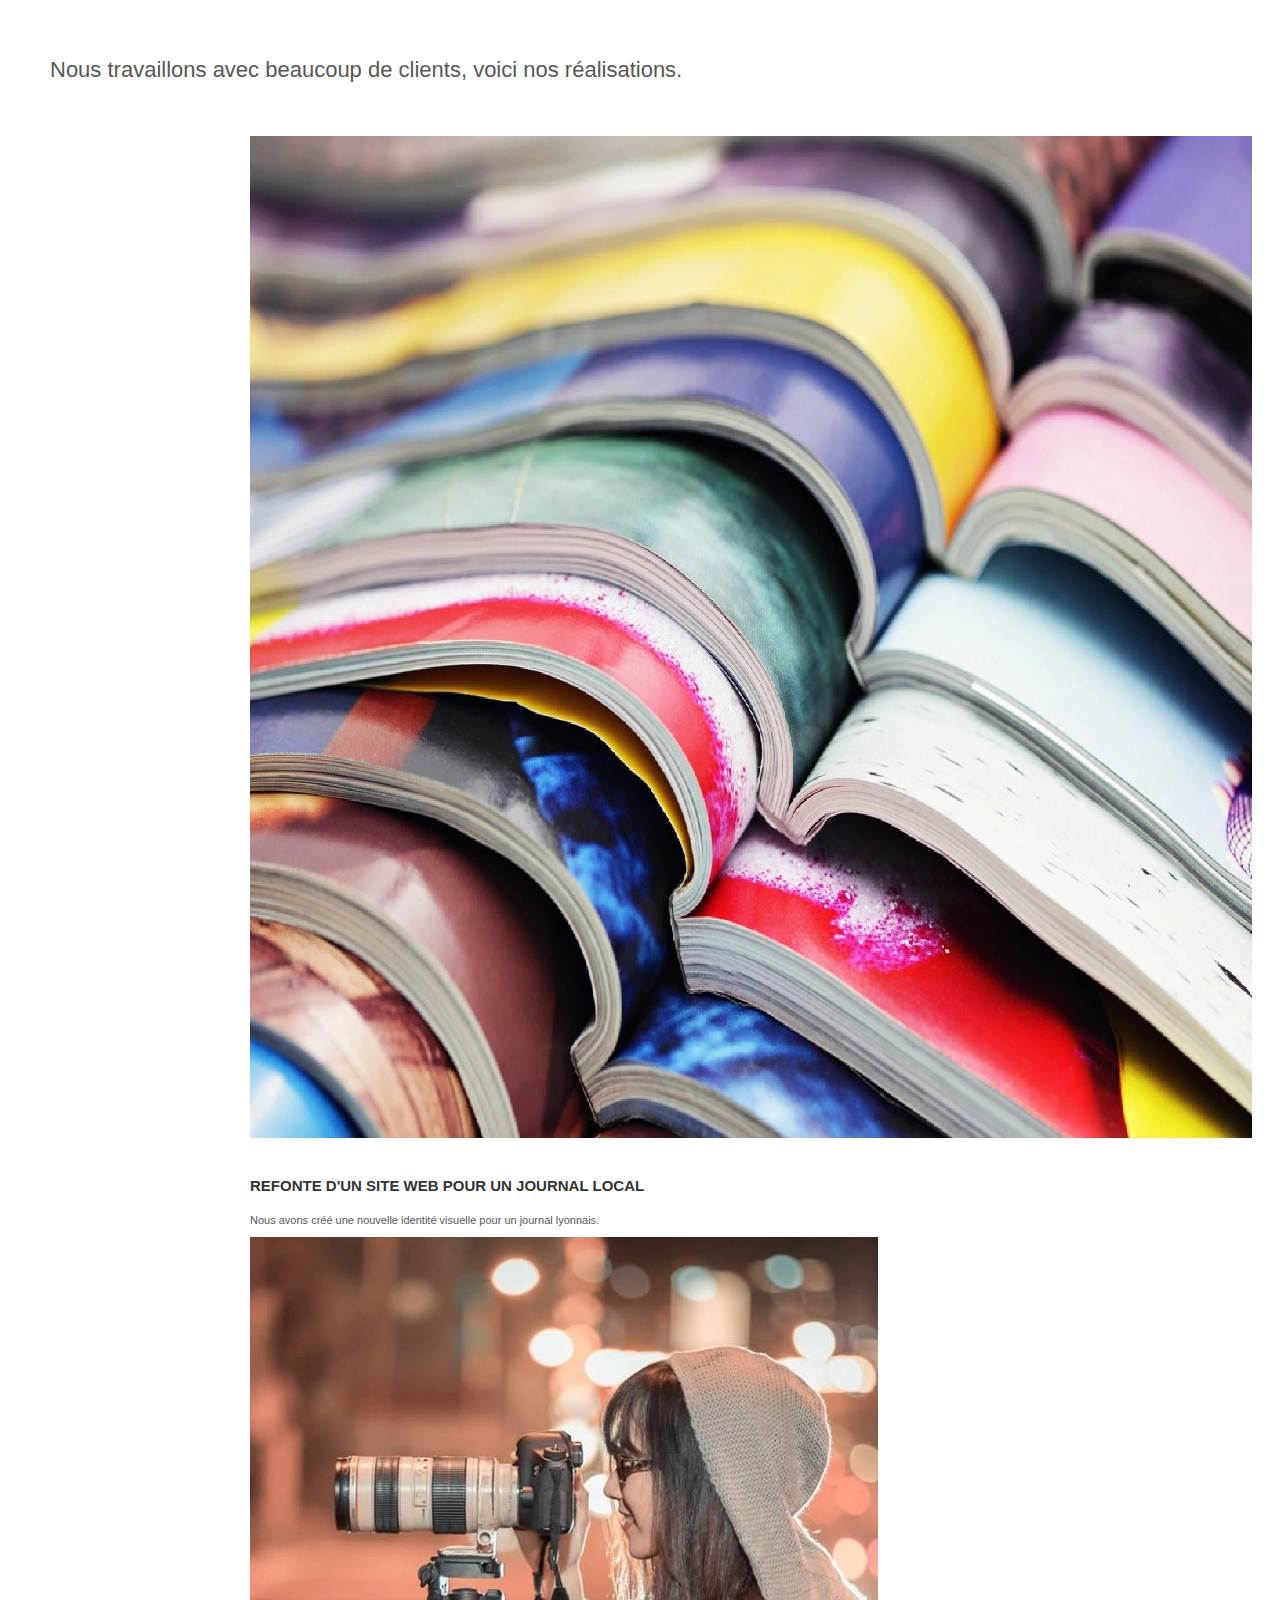
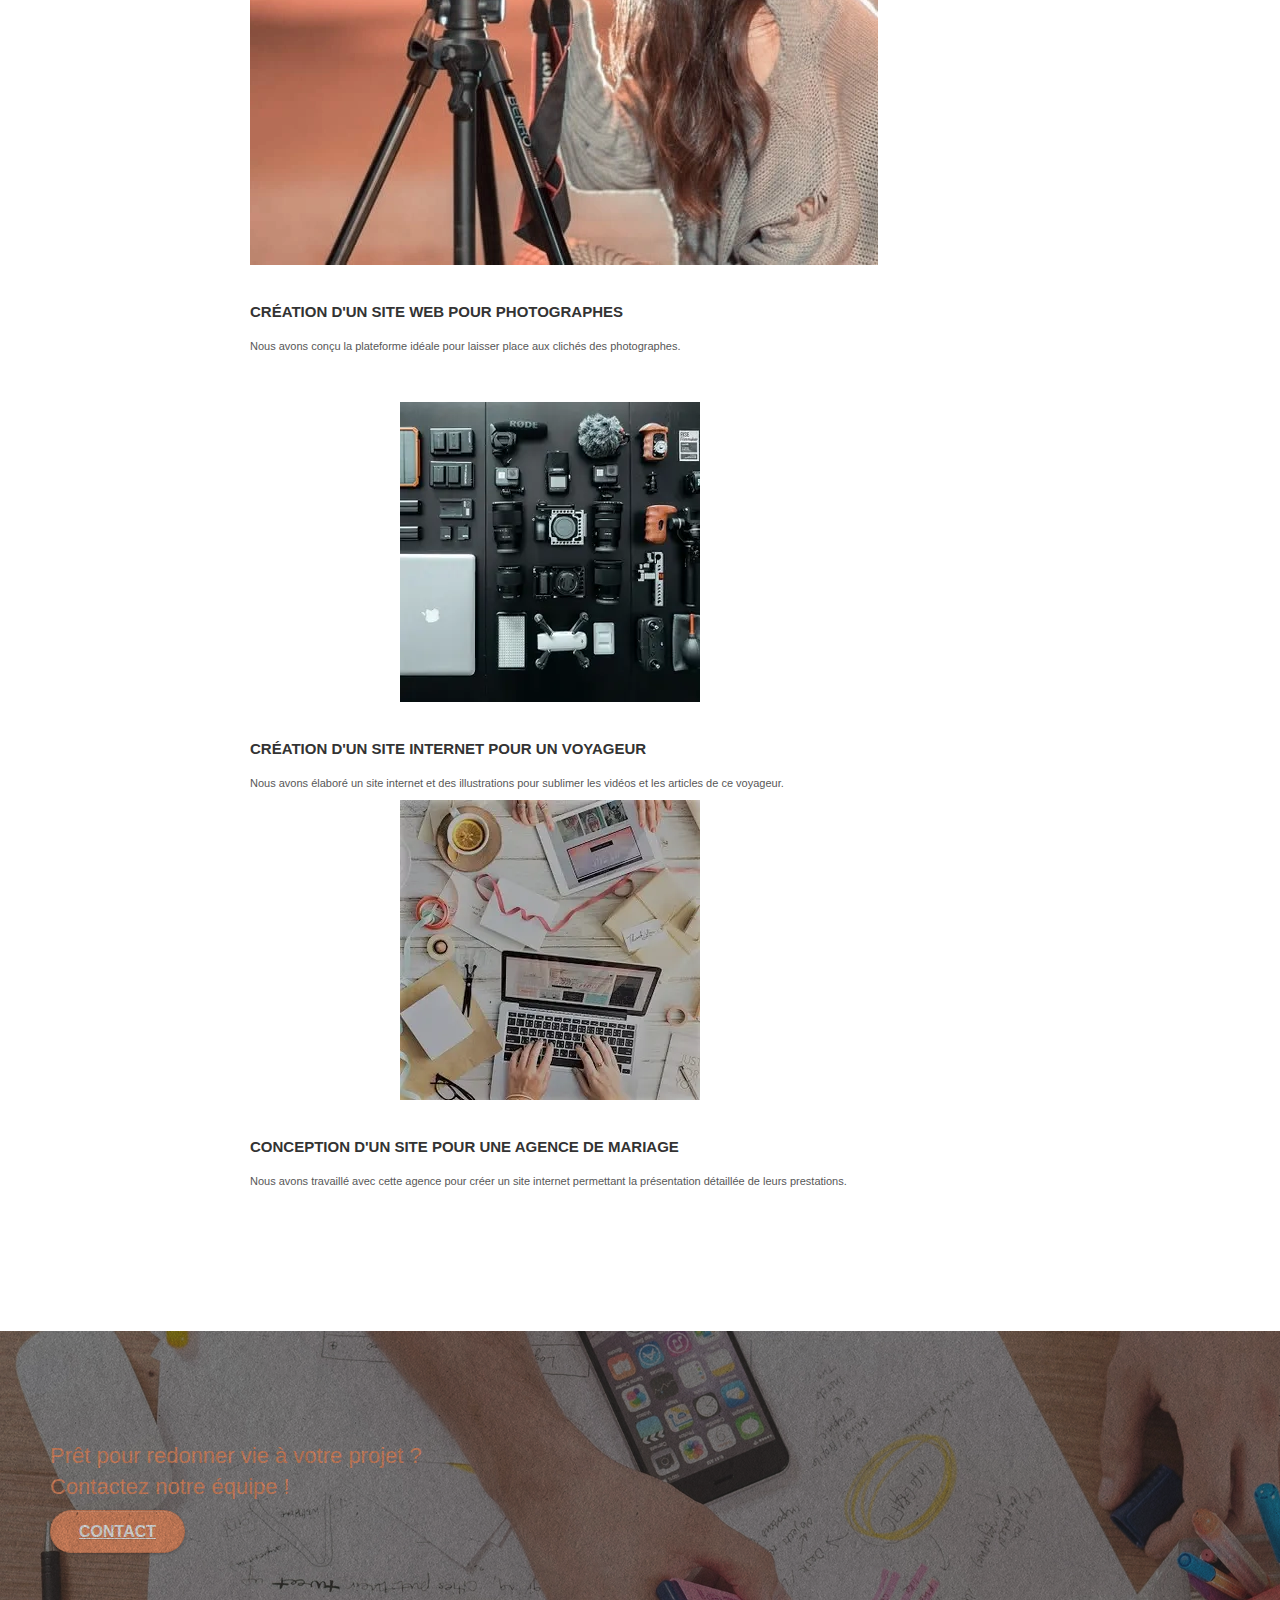
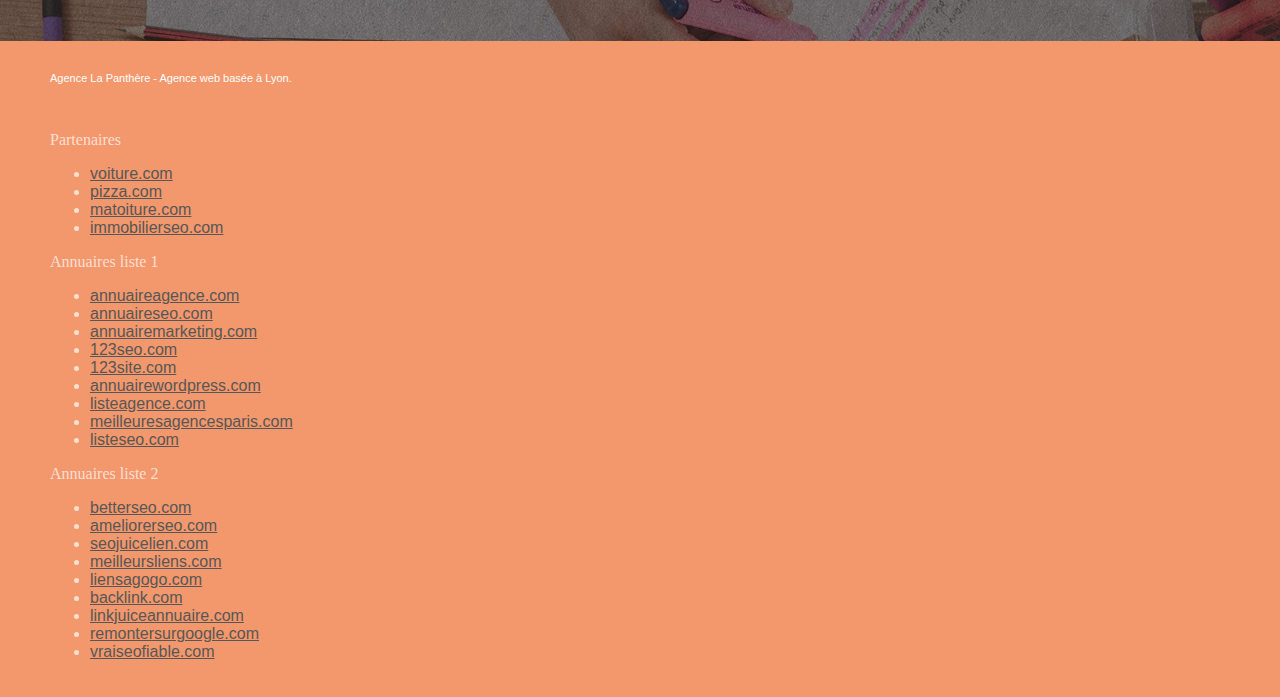
==== commit 7f121bc7: "remplacement img + agencement h2" ====
--- a/index.html
+++ b/index.html
@@ -1,9 +1,9 @@
 <!doctype html>
-<html lang="Default">
+<html lang="fr">
 <head>
     <meta charset="utf-8">
     <meta name="keywords" content="seo, google, site web, site internet, agence design paris, agence design, agence design,agence design,agence design,agence design,agence design,agence design,agence design,agence design">
-    <meta name="description" content="">
+    <meta name="description" content="L'agence La Panthère est une agence de web designe qui aide les entreprises à devenir attractives et visibles sur Internet">
     <meta name="viewport" content="width=device-width, initial-scale=1.0, viewport-fit=cover">
     <link rel="shortcut icon" type="image/png" href="favicon.jpg">
     
@@ -84,7 +84,7 @@
 	<div class="container bloc-md">
 		<div class="row">
 			<div class="col-sm-12 text-center">
-				<img alt="agence web, agence web paris, web design paris, stratégie web" src="img/title.png" />
+				<h2 class="text-center">L'agence La Panthère est une agence de web designe qui aide les entreprises à devenir attractives et visibles sur Internet</h2>
 			</div>
 		</div>
 		<div class="row voffset-lg med-width-whitespace">
@@ -124,8 +124,8 @@
 		</div>
 		<div class="row voffset-lg voffset">
 			<div class="col-xs-12 col-md-8 col-md-offset-2 text-center">
-				<img alt="agence web, agence web paris, web design paris, stratégie web" src="img/citation.png" />
-
+				<p class="text-center">"L'agence La Panthère est une excellente agence web ! Les web designers ont réussi à capturer l'essence de notre entreprise et à l'intégrer à notre site. Cela nous a aidé à doubler nos ventes en ligne à Lyon."<br> Maxime Guibard,PDG de A vos fourchettes</p>
+				
 			</div>
 		</div>
 	</div>
@@ -154,7 +154,7 @@
 	<div class="container bloc-lg">
 		<div class="row">
 			<div class="col-sm-12 text-center">
-				<img alt="agence web, agence web paris, web design paris, stratégie web" src="img/title2.png" />
+				<h2 class="text-center">Nous travaillons avec beaucoup de clients, voici nos réalisations.</h2>
 			</div>
 		</div>
 		<div class="row tight-width-whitespace portfolio-row">
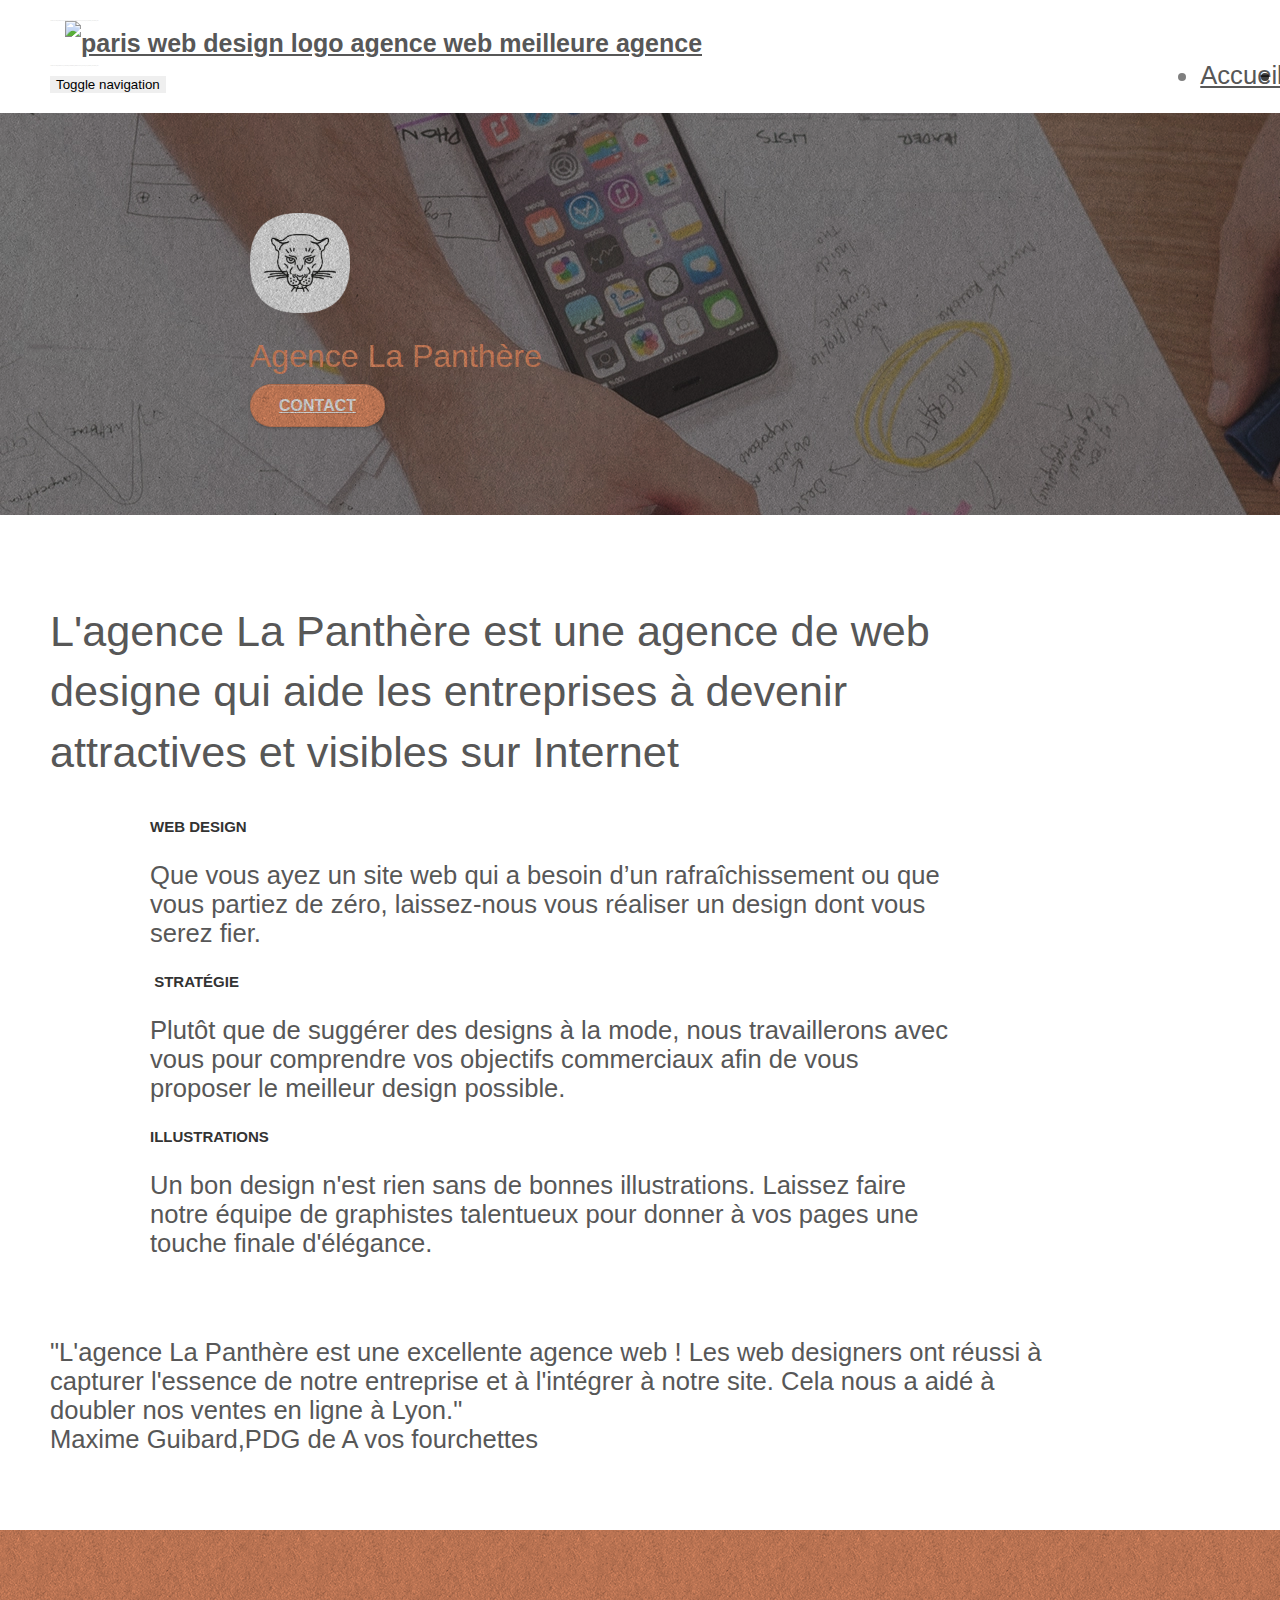
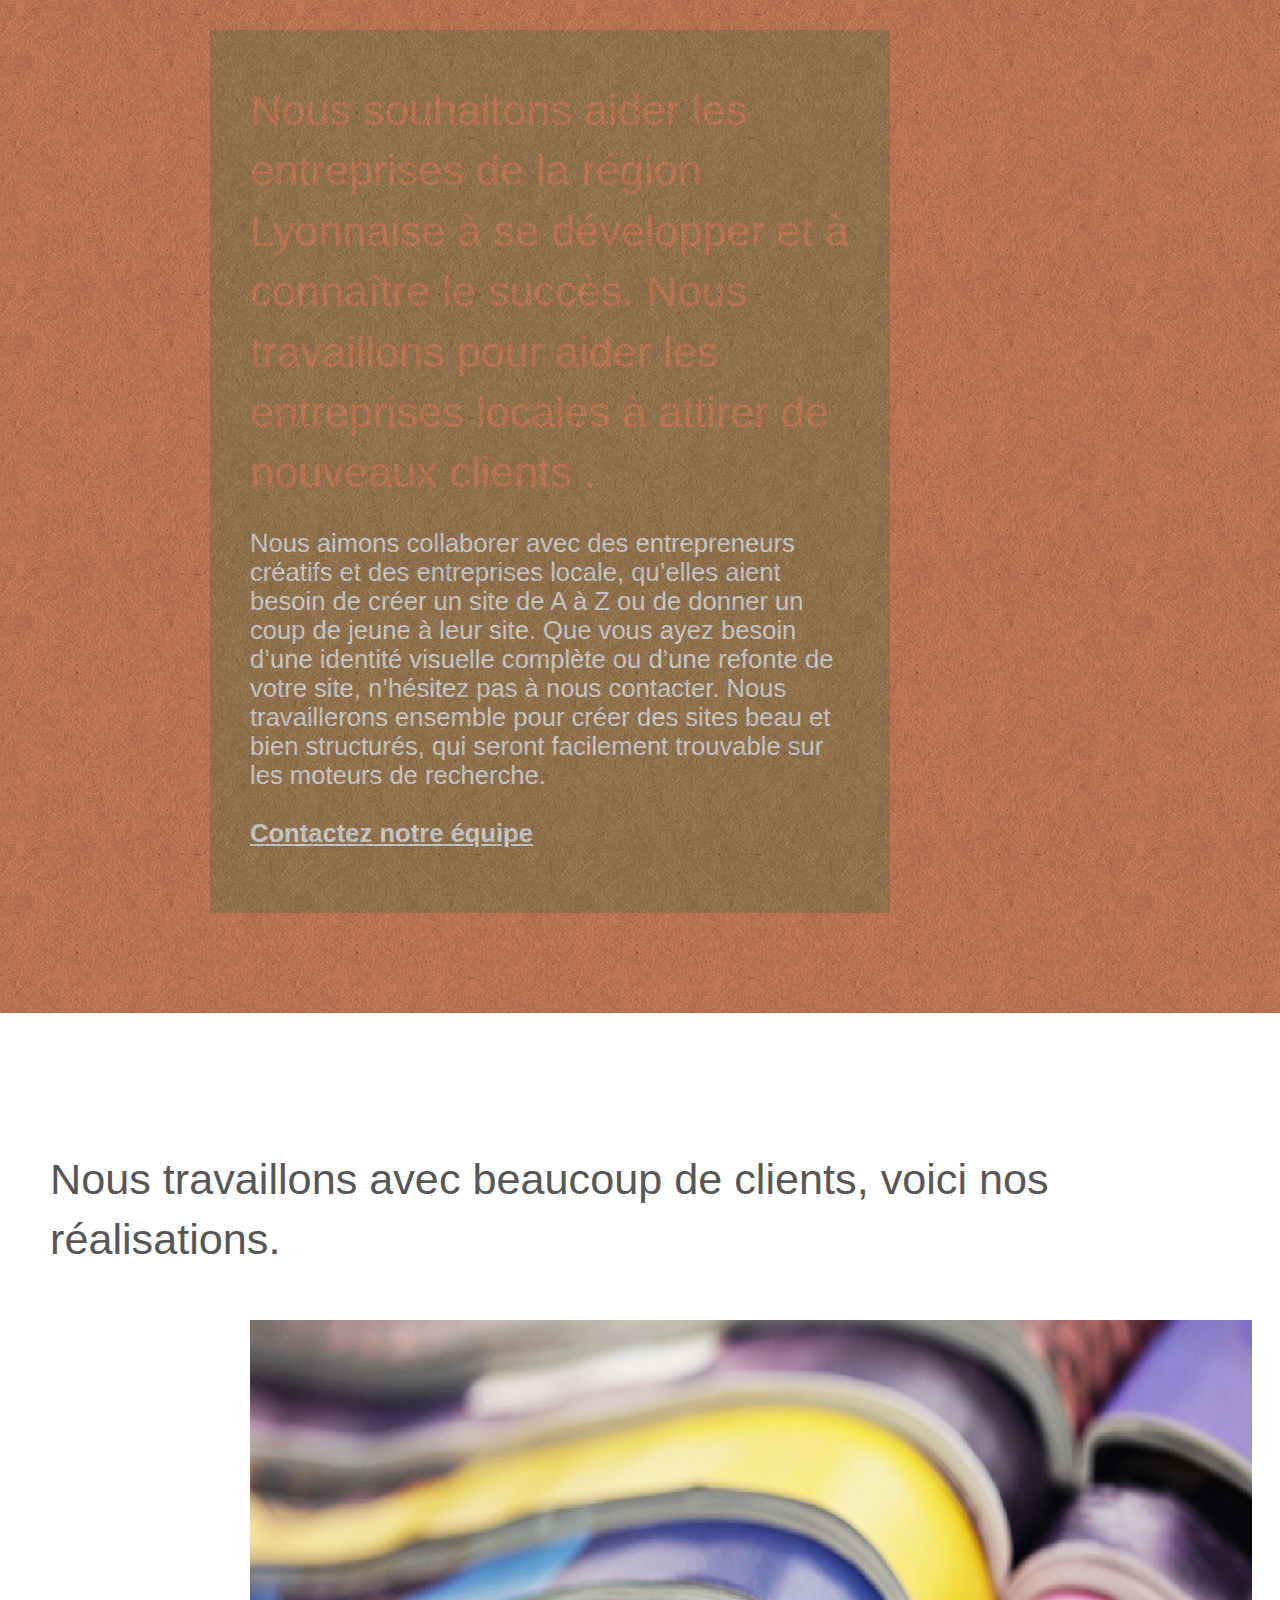
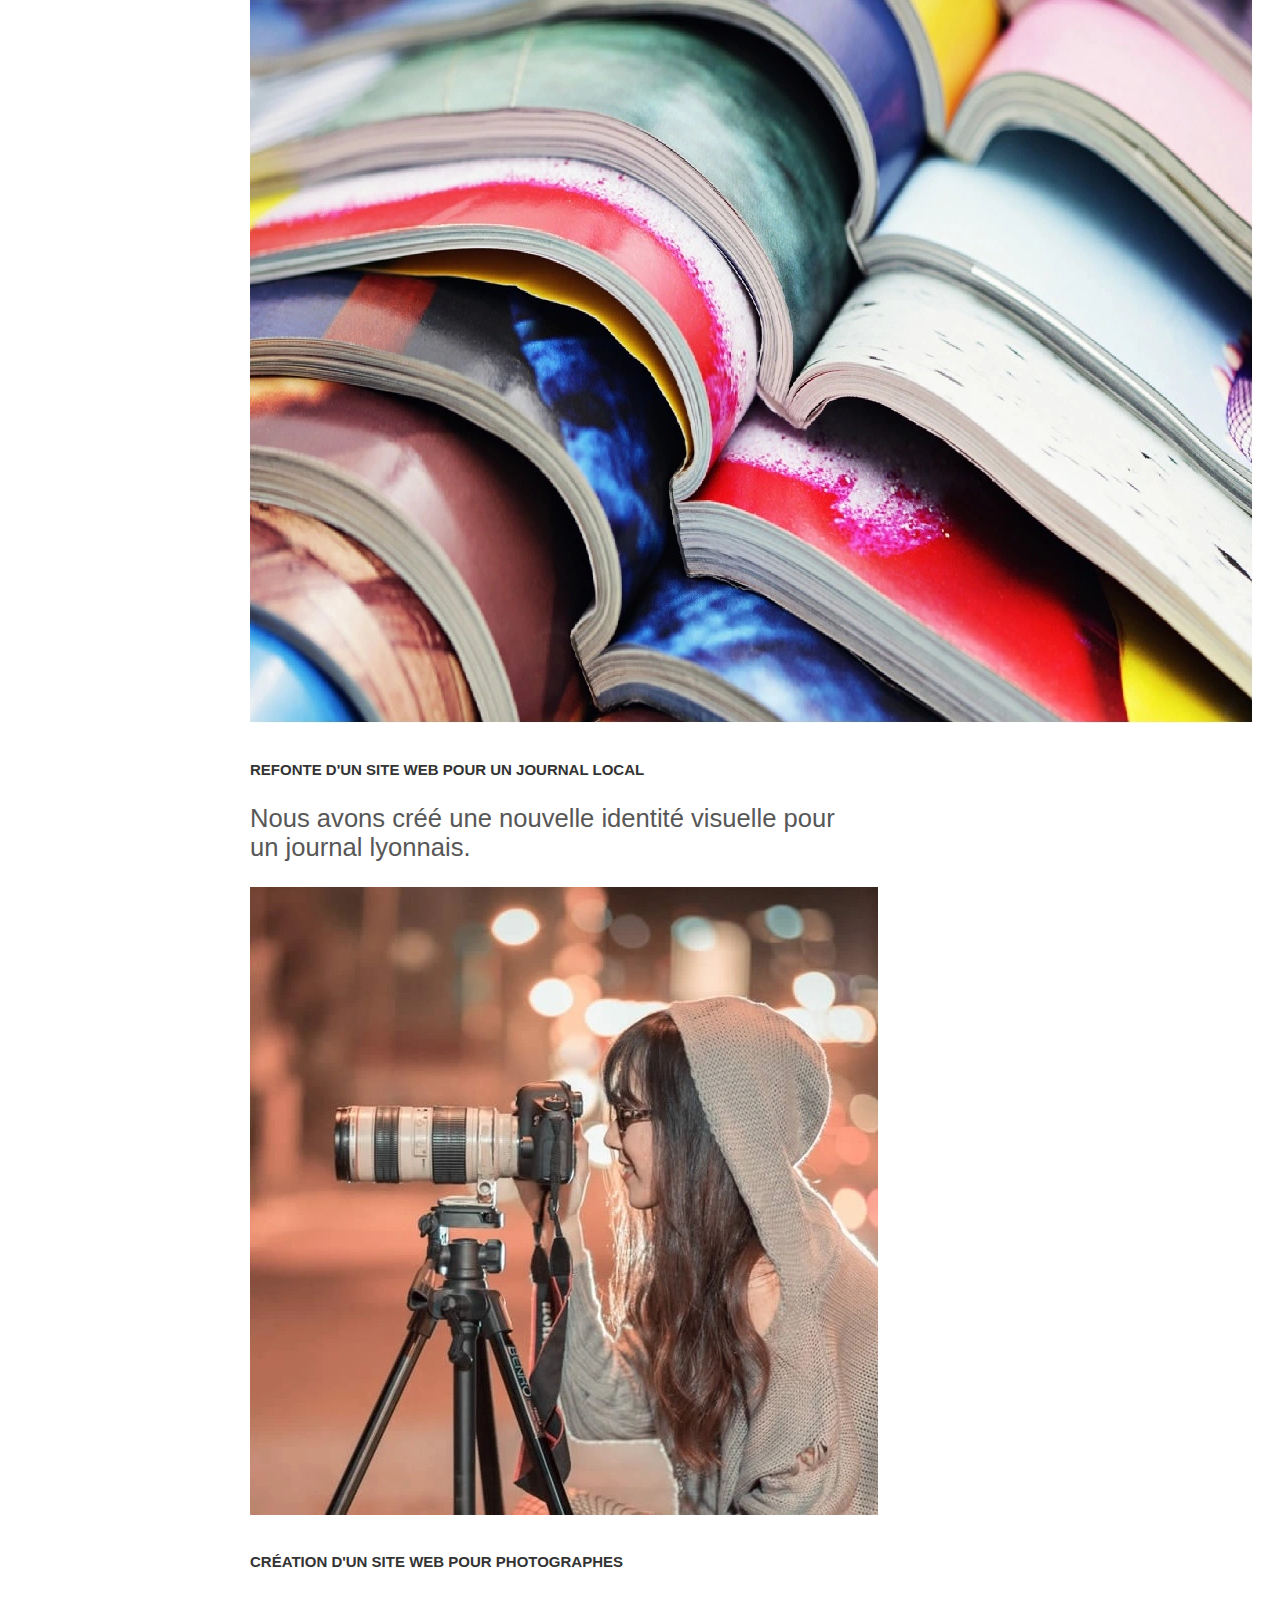
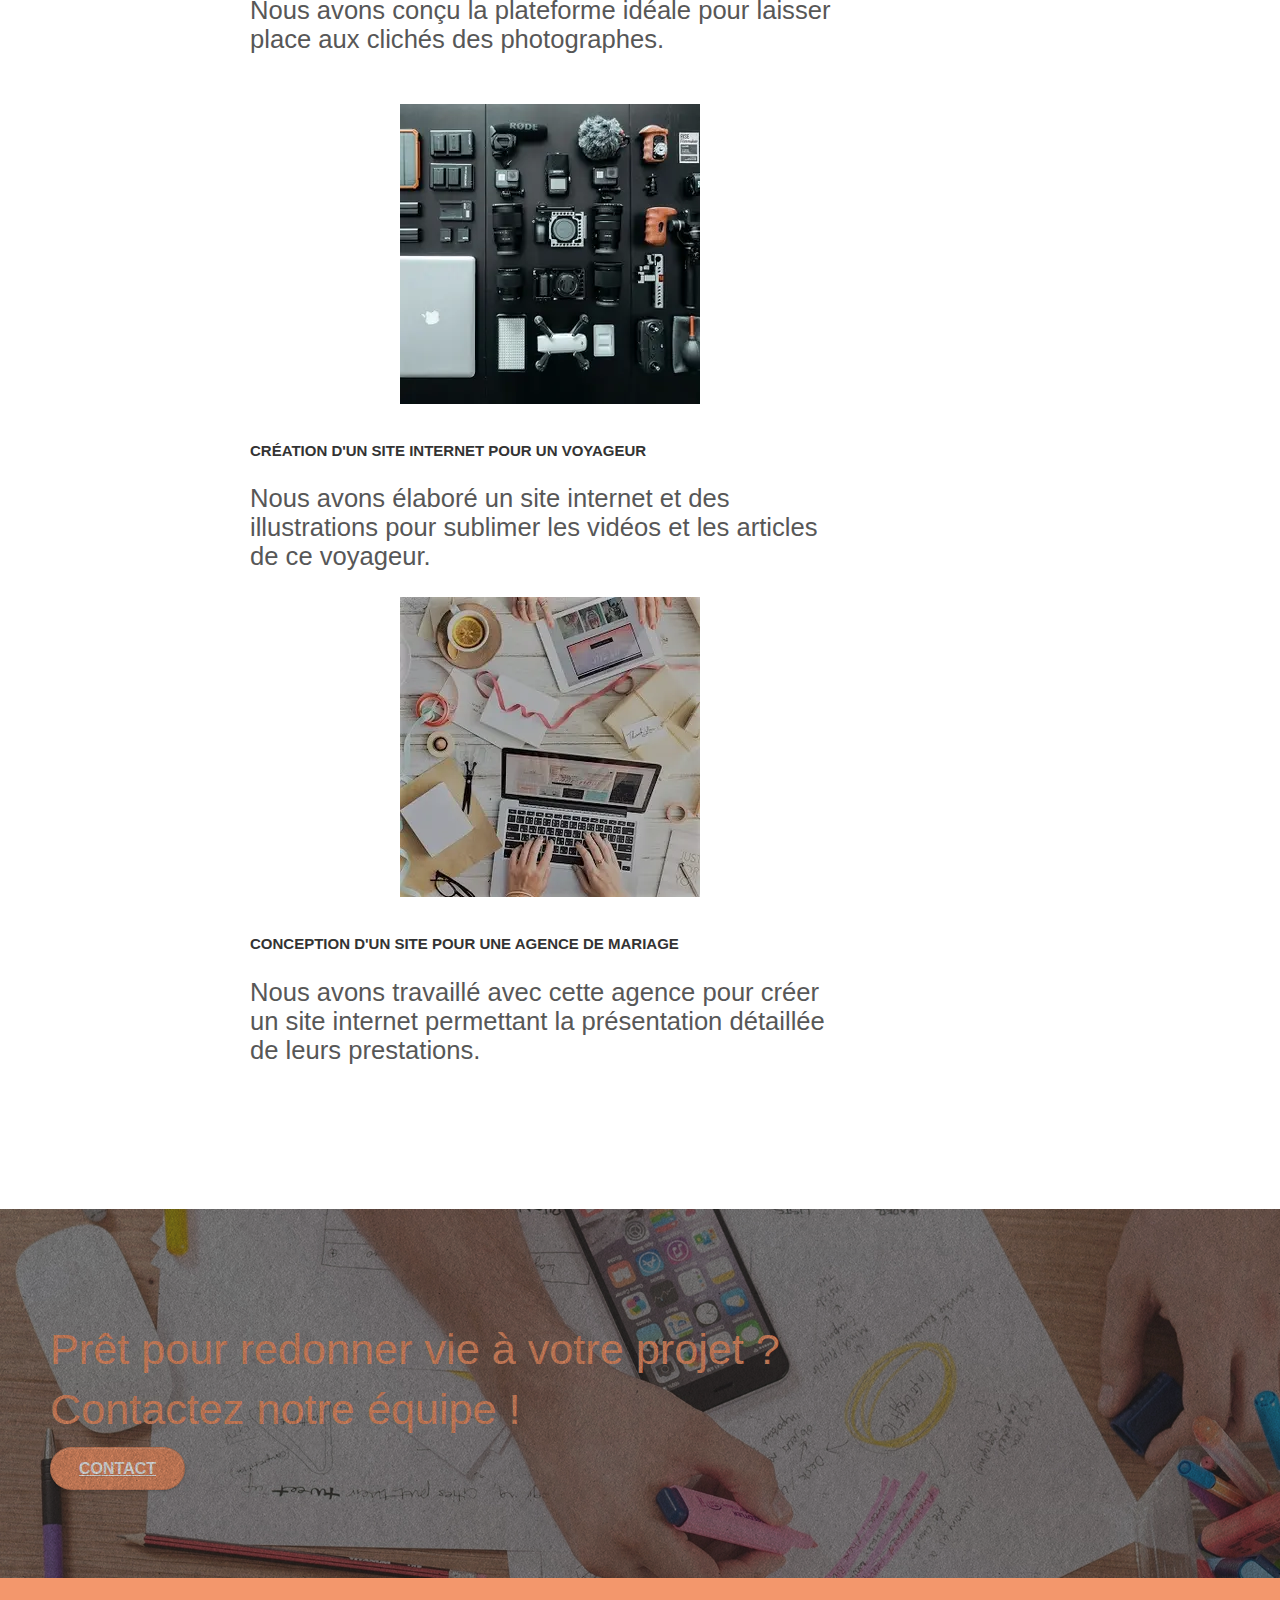
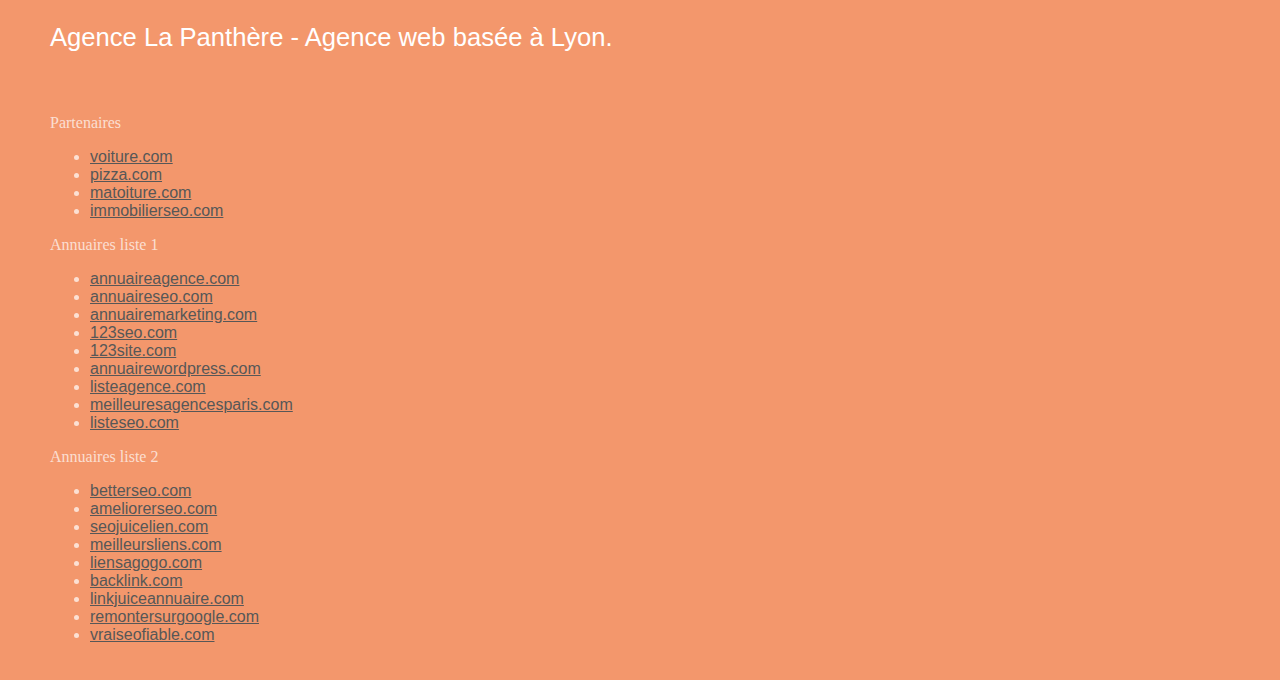
==== commit b14e6390: "title" ====
--- a/index.html
+++ b/index.html
@@ -19,7 +19,7 @@
 	<script src="./js/jquery.touchSwipe.js" defer></script>
 	<script src="./js/gmaps.js"></script>
 
-    <title>.</title>
+    <title>Agence La Panthère</title>
 
     
 <!-- Analytics -->
--- a/style.css
+++ b/style.css
@@ -325,7 +325,7 @@
 .nav > li {
     float: left;
     margin-top: 4px;
-    font-size: 16px;
+    font-size: 1.6rem;
 }
 
 .navbar-nav .open .dropdown-menu > li > a {
@@ -677,7 +677,7 @@
 }
 
 p {
-    font-size: 11px;
+    font-size: 1.6rem;
 }
 
 .tight-width-whitespace {
@@ -705,7 +705,7 @@
 }
 
 h2 {
-    font-size: 22px;
+    font-size: 2.7rem;
     line-height: 1.4em;
 }
 
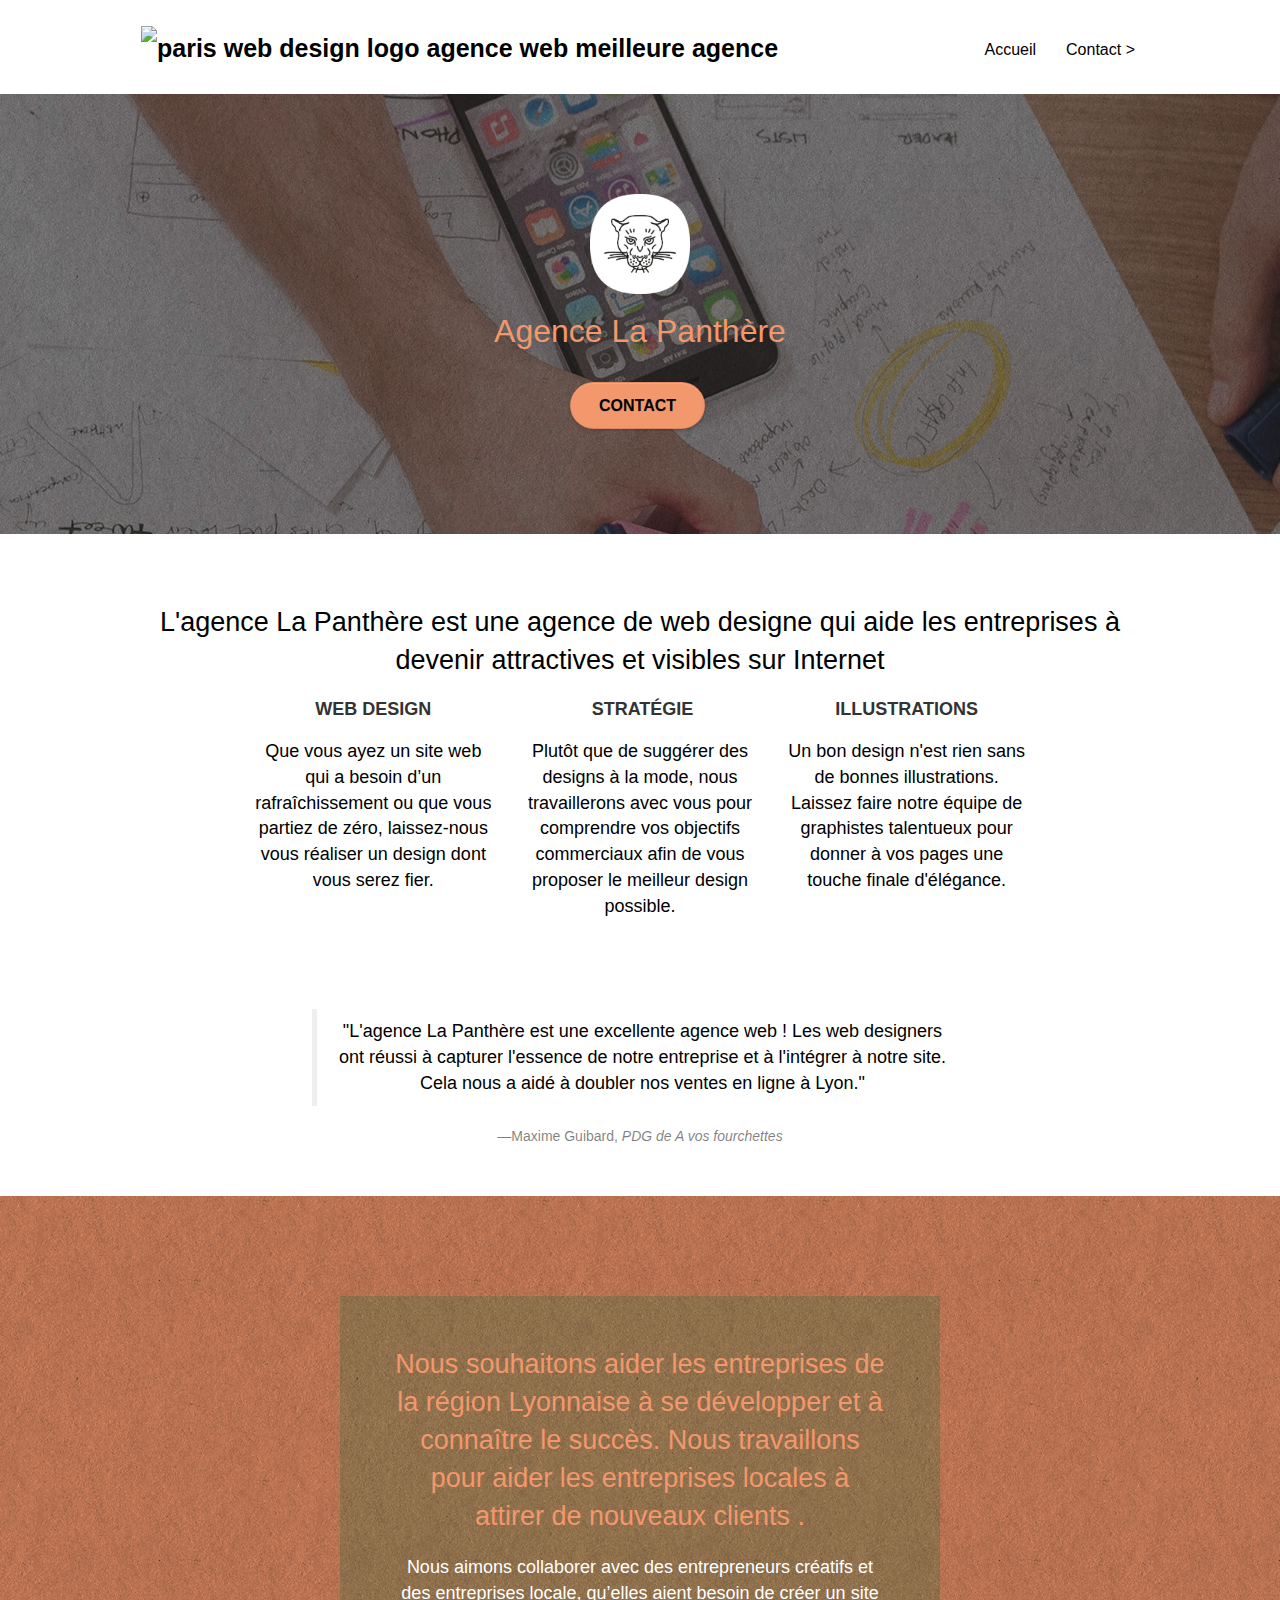
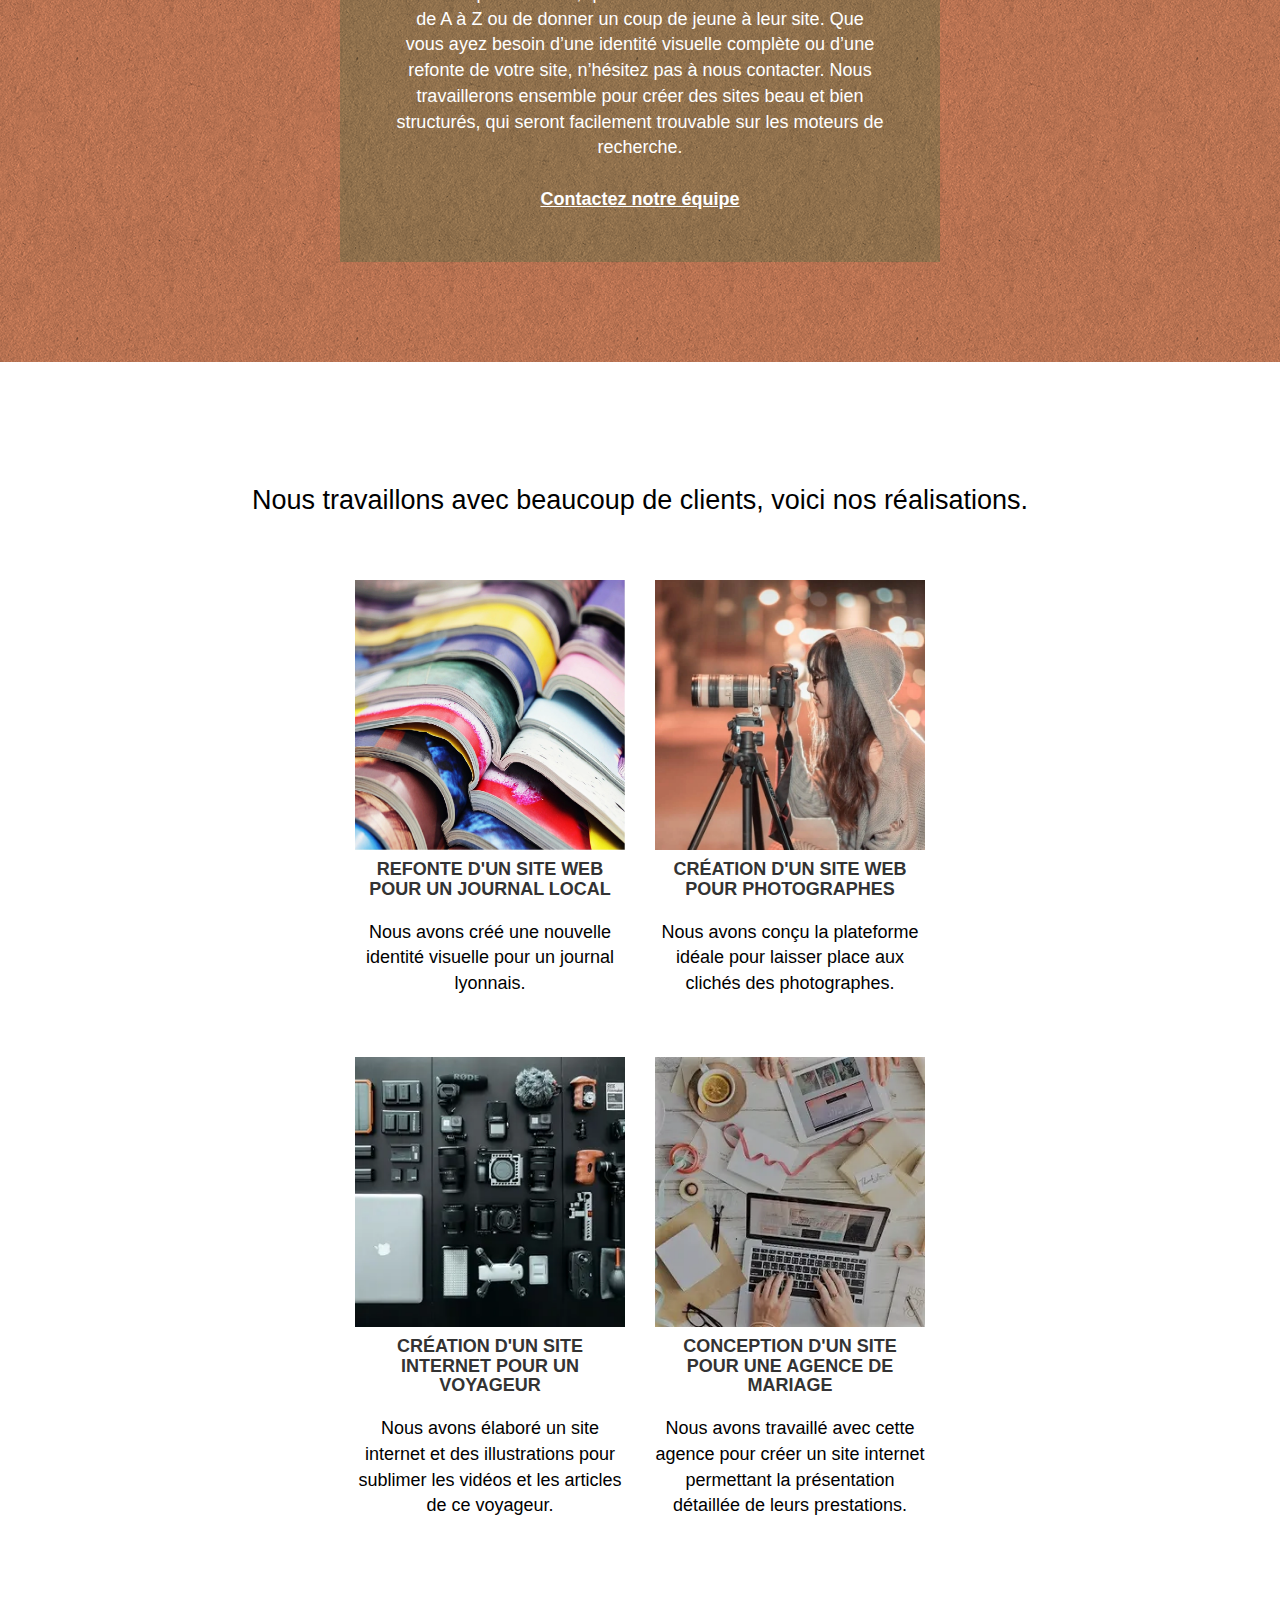
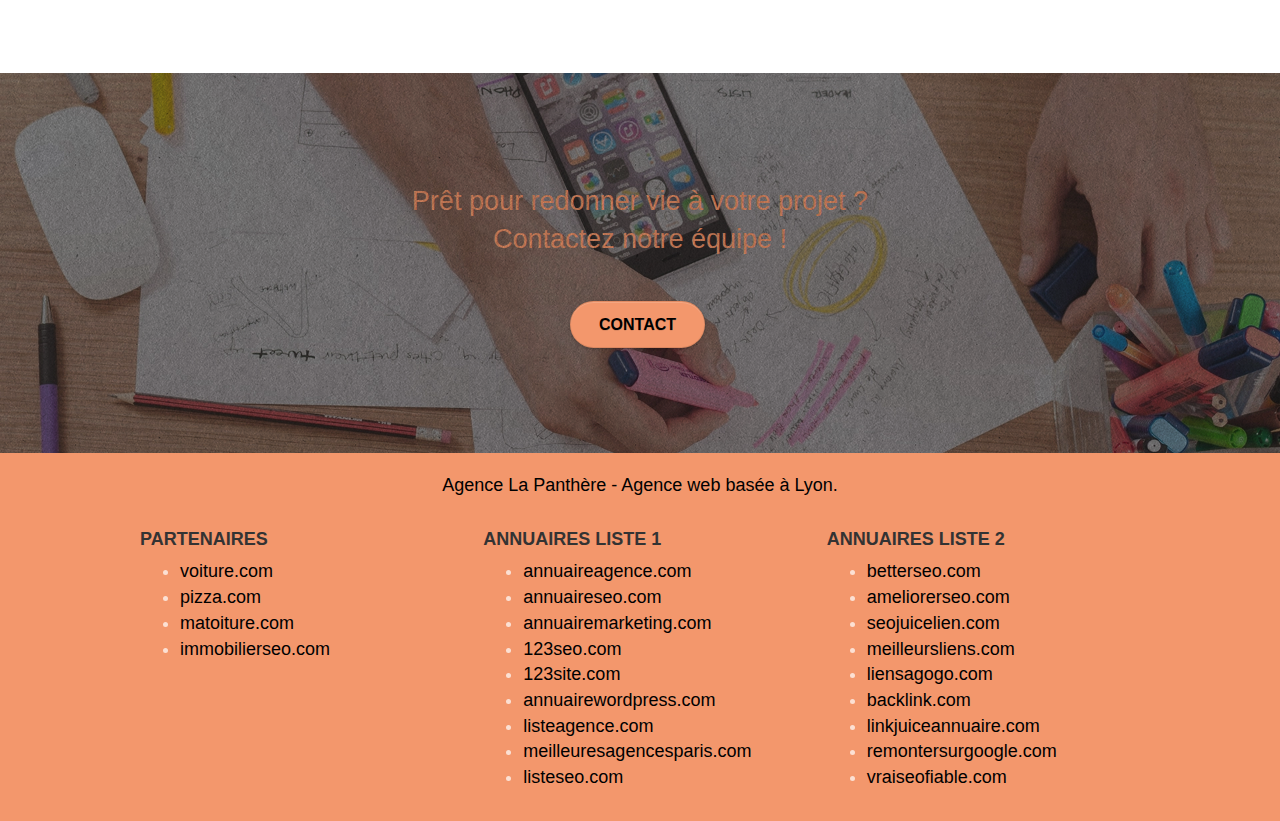
==== commit faae097d: "amélioration" ====
--- a/index.html
+++ b/index.html
@@ -1,300 +1,358 @@
 <!doctype html>
 <html lang="fr">
+
 <head>
-    <meta charset="utf-8">
-    <meta name="keywords" content="seo, google, site web, site internet, agence design paris, agence design, agence design,agence design,agence design,agence design,agence design,agence design,agence design,agence design">
-    <meta name="description" content="L'agence La Panthère est une agence de web designe qui aide les entreprises à devenir attractives et visibles sur Internet">
-    <meta name="viewport" content="width=device-width, initial-scale=1.0, viewport-fit=cover">
-    <link rel="shortcut icon" type="image/png" href="favicon.jpg">
-    
+	<meta charset="utf-8">
+	<meta name="description"
+		content="L'agence La Panthère est une agence de web designe qui aide les entreprises à devenir attractives et visibles sur Internet">
+	<meta name="viewport" content="width=device-width, initial-scale=1.0, viewport-fit=cover">
+	<link rel="shortcut icon" type="image/png" href="favicon.jpg">
+
 	<link rel="stylesheet" type="text/css" href="./css/bootstrap.min.css">
 	<link rel="stylesheet" type="text/css" href="style.css">
 	<link rel="stylesheet" type="text/css" href="./css/font-awesome.css">
 	<link rel="stylesheet" type="text/css" href="./css/et-line.css">
-	
-    
-	<script src="./js/jquery-2.1.0.js"></script>
-	<script src="./js/bootstrap.min.js"></script>
-	<script src="./js/blocs.js"></script>
+
+
+	<script src="./js/jquery-2.1.0.js" defer></script>
+	<script src="./js/bootstrap.min.js" defer></script>
+	<script src="./js/blocs.js" defer></script>
 	<script src="./js/jquery.touchSwipe.js" defer></script>
-	<script src="./js/gmaps.js"></script>
-
-    <title>Agence La Panthère</title>
-
-    
-<!-- Analytics -->
- 
-<!-- Analytics END -->
-    
+	<script src="./js/gmaps.js" defer></script>
+
+	<title>Agence La Panthère -- Aceuill</title>
+
+
+	<!-- Analytics -->
+
+	<!-- Analytics END -->
+
 </head>
+
 <body>
-<!-- Principal conteneur -->
-<div class="page-container">
-    
-<!-- bloc-0 -->
-<div class="bloc bgc-white l-bloc " id="bloc-0">
-	<div class="container bloc-sm">
-
-		<nav class="navbar row">
-			<div class="navbar-header">
-				<div class="keywords" style="color:#cccccc;font-size:1px;">Agence web à paris, stratégie web, web design, illustrations, design de site web, site web, web, internet, site internet, site</div>
-				<a class="navbar-brand" href="index.html"><img src="img/agence-la-panthere-monochrome.svg" alt="paris web design logo agence web meilleure agence" height="40" /></a>
-				<div class="keywords" style="color:#cccccc;font-size:1px;">Agence web à paris, stratégie web, web design, illustrations, design de site web, site web, web, internet, site internet, site</div>
-				<button id="nav-toggle" type="button" class="ui-navbar-toggle navbar-toggle" data-toggle="collapse" data-target=".navbar-1">
-					<span class="sr-only">Toggle navigation</span><span class="icon-bar"></span><span class="icon-bar"></span><span class="icon-bar"></span>
-				</button>
+	<!-- Principal conteneur -->
+	<div class="page-container">
+
+		<!-- bloc-0 -->
+		<header class="bloc bgc-white l-bloc " id="bloc-0">
+			<section class="container bloc-sm">
+				<nav class="navbar row">
+					<div class="navbar-header">
+						<a class="navbar-brand" href="index.html"><img src="img/agence-la-panthere-monochrome.svg"
+								alt="paris web design logo agence web meilleure agence" width="217" height="40" /></a>
+						<button id="nav-toggle" type="button" class="ui-navbar-toggle navbar-toggle"
+							data-toggle="collapse" data-target=".navbar-1">
+							<span class="sr-only">Toggle navigation</span><span class="icon-bar"></span><span
+								class="icon-bar"></span><span class="icon-bar"></span>
+						</button>
+					</div>
+					<div class="collapse navbar-collapse navbar-1 special-dropdown-nav">
+						<ul class="site-navigation nav navbar-nav">
+							<li>
+								<a href="index.html">Accueil</a>
+							</li>
+							<li>
+								<a href="contact.html">Contact &gt;</a>
+							</li>
+						</ul>
+					</div>
+				</nav>
+			</section>
+		</header>
+		<!-- bloc-0 END -->
+		<main>
+			<section
+				class="bloc bgc-dark-slate-blue bg-banniere d-bloc bg-t-edge bloc-bg-texture texture-paper b-parallax"
+				id="bloc-1-hero">
+				<div class="container bloc-lg">
+					<div class="row tight-width-whitespace">
+						<div class="col-sm-12">
+							<img src="img/logo.webp" class="center-block image-resize-mode"
+								alt="Agence La Panthère, agence web paris, création logo paris" />
+							<h1 class="text-center hero-bloc-text tc-white ">
+								Agence La Panthère
+							</h1>
+							<div class="text-center">
+								<a href="contact.html" class="btn btn-lg btn-clean btn-rd cta-hero btn-atomic-tangerine"
+									id="cta-hero">Contact</a>
+							</div>
+						</div>
+					</div>
+				</div>
+			</section>
+			<!-- bloc-1-presentation END -->
+
+			<!-- bloc-2-services -->
+			<section class="bloc bgc-white l-bloc" id="bloc-2-services">
+				<div class="container bloc-md">
+					<div class="row">
+						<div class="col-sm-12 text-center">
+							<h2 class="text-center">L'agence La Panthère est une agence de web designe qui aide les
+								entreprises à devenir attractives et visibles sur Internet</h2>
+						</div>
+					</div>
+					<div class="row voffset-lg med-width-whitespace">
+						<div class="col-sm-4">
+							<div class="text-center">
+								<span class="et-icon-browser sm-shadow icon-dark-slate-blue icons icon-lg"></span>
+							</div>
+							<h3 class="mg-md text-center">
+								Web design
+							</h3>
+							<p class="text-center ">
+								Que vous ayez un site web qui a besoin d&rsquo;un rafraîchissement ou que vous partiez
+								de
+								zéro, laissez-nous vous réaliser un design dont vous serez fier.
+							</p>
+						</div>
+						<div class="col-sm-4">
+							<div class="text-center">
+								<span class="et-icon-presentation sm-shadow icon-dark-slate-blue icons icon-lg"></span>
+							</div>
+							<h3 class="mg-md text-center">
+								&nbsp;Stratégie
+							</h3>
+							<p class="text-center ">
+								Plutôt que de suggérer des designs à la mode, nous travaillerons avec vous pour
+								comprendre
+								vos objectifs commerciaux afin de vous proposer le meilleur design possible.<br>
+							</p>
+						</div>
+						<div class="col-sm-4">
+							<div class="text-center">
+								<span class="et-icon-edit sm-shadow icon-dark-slate-blue icons icon-lg"></span>
+							</div>
+							<h3 class="mg-md text-center">
+								Illustrations
+							</h3>
+							<p class="text-center ">
+								Un bon design n'est rien sans de bonnes illustrations. Laissez faire notre équipe de
+								graphistes talentueux pour donner à vos pages une touche finale d'élégance.
+							</p>
+						</div>
+					</div>
+					<div class="row voffset-lg voffset">
+						<div class="col-xs-12 col-md-8 col-md-offset-2 text-center">
+							<blockquote cite="#" class="text-center">
+								<p>
+									"L'agence La Panthère est une excellente agence web ! Les web designers ont réussi à
+									capturer l'essence de notre entreprise et à l'intégrer à notre site. Cela
+									nous
+									a aidé à doubler nos ventes en ligne à Lyon."
+								</p>
+							</blockquote>
+							<figcaption>—Maxime Guibard, <cite>PDG de A vos fourchettes</cite></figcaption>
+
+						</div>
+					</div>
+				</div>
+			</section>
+			<!-- bloc-2-services END -->
+
+			<!-- bloc-3-what-i-do -->
+			<section
+				class="bloc tc-white bgc-atomic-tangerine bg-presentation d-bloc bloc-bg-texture texture-paper b-parallax"
+				id="bloc-3-what-i-do">
+				<div class="container bloc-lg">
+					<div class="row tight-width-whitespace black-background">
+						<div class="col-sm-12">
+							<h2 class="mg-md text-center tc-white">
+								Nous souhaitons aider les entreprises de la région Lyonnaise à se développer et à
+								connaître
+								le succès. Nous travaillons pour aider les entreprises locales à attirer de nouveaux
+								clients
+								.<br>
+							</h2>
+							<p class="text-center white">
+								Nous aimons collaborer avec des entrepreneurs créatifs et des entreprises locale,
+								qu’elles
+								aient besoin de créer un site de A à Z ou de donner un coup de jeune à leur site. Que
+								vous
+								ayez besoin d’une identité visuelle complète ou d’une refonte de votre site, n’hésitez
+								pas à
+								nous contacter. Nous travaillerons ensemble pour créer des sites beau et bien
+								structurés,
+								qui seront facilement trouvable sur les moteurs de recherche. <br><br><a
+									class="ltc-white bold-link" href="contact.html">Contactez notre équipe</a><br>
+							</p>
+						</div>
+					</div>
+				</div>
+			</section>
+			<!-- bloc-3-what-i-do END -->
+
+			<!-- bloc-4-portfolio -->
+			<section class="bloc bgc-white bg-lines-h2-bg bg-repeat l-bloc" id="bloc-4-portfolio">
+				<div class="container bloc-lg">
+					<div class="row">
+						<div class="col-sm-12 text-center">
+							<h2 class="text-center">Nous travaillons avec beaucoup de clients, voici nos réalisations.
+							</h2>
+						</div>
+					</div>
+					<div class="row tight-width-whitespace portfolio-row">
+						<div class="col-sm-6">
+							<a href="#" data-lightbox="img/1.webp" data-gallery-id="gallery-1"
+								data-caption="Refonte d'un site web pour un journal local" data-frame="snapshot-lb"><img
+									src="img/1.webp"
+									alt="paris web design logo agence web meilleure agence et refonte site web journal"
+									class="img-responsive portfolio-thumb" /></a>
+							<h3 class="mg-md text-center">
+								Refonte d'un site web pour un journal local
+							</h3>
+							<p class="text-center">
+								Nous avons créé une nouvelle identité visuelle pour un journal lyonnais.
+							</p>
+						</div>
+						<div class="col-sm-6">
+							<a href="#" data-lightbox="img/2.webp" data-gallery-id="gallery-1"
+								data-caption="Création d'un site web pour photographes" data-frame="snapshot-lb"><img
+									src="img/2.webp" class="img-responsive portfolio-thumb"
+									alt="paris web design logo agence web meilleure agence, Création d'un site web pour photographes" /></a>
+							<h3 class="mg-md text-center">
+								Création d'un site web pour photographes
+							</h3>
+							<p class="text-center">
+								Nous avons conçu la plateforme idéale pour laisser place aux clichés des photographes.
+							</p>
+						</div>
+					</div>
+					<div class="row tight-width-whitespace portfolio-row">
+						<div class="col-sm-6">
+							<a href="#" data-lightbox="img/3.webp" data-gallery-id="gallery-1"
+								data-caption="Création d'un site internet pour un voyageur"
+								data-frame="snapshot-lb"><img src="img/3.webp" class="img-responsive portfolio-thumb"
+									alt="paris web design logo agence web meilleure agence, Création d'un site web pour voyageur" /></a>
+							<h3 class="mg-md text-center">
+								Création d'un site internet pour un voyageur
+							</h3>
+							<p class="text-center">
+								Nous avons élaboré un site internet et des illustrations pour sublimer les vidéos et les
+								articles de ce voyageur.
+							</p>
+						</div>
+						<div class="col-sm-6">
+							<a href="#" data-lightbox="img/4.webp" data-gallery-id="gallery-1"
+								data-caption="Conception d'un site pour une agence de mariage"
+								data-frame="snapshot-lb"><img src="img/4.webp" class="img-responsive portfolio-thumb"
+									alt="paris web design logo agence web meilleure agence, Création d'un site web pour agence de mariage" /></a>
+							<h3 class="mg-md text-center">
+								Conception d'un site pour une agence de mariage
+							</h3>
+							<p class="text-center">
+								Nous avons travaillé avec cette agence pour créer un site internet permettant la
+								présentation détaillée de leurs prestations.
+							</p>
+						</div>
+					</div>
+				</div>
+			</section>
+			<!-- bloc-4-portfolio END -->
+
+			<!-- bloc-5-cta -->
+			<section class="bloc bgc-dark-slate-blue bg-banniere d-bloc bloc-bg-texture texture-paper" id="bloc-5-cta">
+				<div class="container bloc-lg">
+					<div class="row">
+						<h2 class="mg-md text-center tc-white">
+							Prêt pour redonner vie à votre projet ?<br>Contactez notre équipe !
+						</h2>
+						<div class="col-sm-12 text-center">
+							<a href="contact.html"
+								class="btn btn-atomic-tangerine btn-clean btn-rd btn-lg cta-hero">Contact</a>
+						</div>
+					</div>
+				</div>
+			</section>
+		</main>
+		<!-- bloc-1-presentation -->
+
+		<!-- bloc-5-cta END -->
+
+		<!-- Footer - bloc-8 -->
+		<footer class="bloc bgc-atomic-tangerine d-bloc" id="bloc-8">
+			<div class="container bloc-sm">
+				<div class="row">
+					<div class="col-sm-12">
+						<p class="text-center">
+							Agence La Panthère - Agence web basée à Lyon.<br>
+						</p>
+						<div class="row row-no-gutters social">
+							<div class="col-sm-3">
+								<div class="text-center">
+									<a class="social" href="#" aria-label="lien twitter"><span
+											class="fa fa-twitter icon-md"></span></a>
+								</div>
+							</div>
+							<div class="col-sm-3">
+								<div class="text-center">
+									<a class="social" href="#" aria-label="lien facebook"><span
+											class="fa fa-facebook icon-md"></span></a>
+								</div>
+							</div>
+							<div class="col-sm-3">
+								<div class="text-center">
+									<a class="social" href="#" aria-label="lien dribble"><span
+											class="fa fa-dribbble icon-md"></span></a>
+								</div>
+							</div>
+							<div class="col-sm-3">
+								<div class="text-center">
+									<a class="social" href="#" aria-label="lien instagram"><span
+											class="fa fa-instagram icon-md"></span></a>
+								</div>
+							</div>
+
+						</div>
+						<div class="row">
+							<div class="col-sm-4">
+								<h3>Partenaires</h3>
+								<ul>
+									<li><a href="voiture.com" rel="nofollow">voiture.com</a></li>
+									<li><a href="pizza.com" rel="nofollow">pizza.com</a></li>
+									<li><a href="matoiture.com" rel="nofollow">matoiture.com</a></li>
+									<li><a href="immobilierseo.com" rel="nofollow">immobilierseo.com</a></li>
+								</ul>
+							</div>
+							<div class="col-sm-4">
+								<h3>Annuaires liste 1</h3>
+								<ul>
+									<li><a href="annuaireagence.com" rel="nofollow">annuaireagence.com</a></li>
+									<li><a href="annuaireseo.com" rel="nofollow">annuaireseo.com</a></li>
+									<li><a href="annuairemarketing.com" rel="nofollow">annuairemarketing.com</a></li>
+									<li><a href="123seoture.com" rel="nofollow">123seo.com</a></li>
+									<li><a href="123site.com" rel="nofollow">123site.com</a></li>
+									<li><a href="annuairewordpress.com" rel="nofollow">annuairewordpress.com</a></li>
+									<li><a href="listeagence.com" rel="nofollow">listeagence.com</a></li>
+									<li><a href="meilleuresagencesparis.com"
+											rel="nofollow">meilleuresagencesparis.com</a></li>
+									<li><a href="listeseo.com" rel="nofollow">listeseo.com</a></li>
+								</ul>
+							</div>
+							<div class="col-sm-4">
+								<h3>Annuaires liste 2</h3>
+								<ul>
+									<li><a href="betterseo.com" rel="nofollow">betterseo.com</a></li>
+									<li><a href="ameliorerseo.com" rel="nofollow">ameliorerseo.com</a></li>
+									<li><a href="seojuicelien.com" rel="nofollow">seojuicelien.com</a></li>
+									<li><a href="meilleursliens.com" rel="nofollow">meilleursliens.com</a></li>
+									<li><a href="liensagogo.com" rel="nofollow">liensagogo.com</a></li>
+									<li><a href="backlink.com" rel="nofollow">backlink.com</a></li>
+									<li><a href="linkjuiceannuaire.com" rel="nofollow">linkjuiceannuaire.com</a></li>
+									<li><a href="remontersurgoogle.com" rel="nofollow">remontersurgoogle.com</a></li>
+									<li><a href="vraiseofiable.com" rel="nofollow">vraiseofiable.com</a></li>
+								</ul>
+							</div>
+						</div>
+					</div>
+				</div>
 			</div>
-			<div class="collapse navbar-collapse navbar-1 special-dropdown-nav">
-				<ul class="site-navigation nav navbar-nav">
-					<li>
-						<a href="index.html">Accueil</a>
-					</li>
-					<li>
-					</li>
-					<li>
-						<a href="page2.html">page2 &gt;</a>
-					</li>
-				</ul>
-			</div>
-		</nav>
+		</footer>
+		<!-- Footer - bloc-8 END -->
+
 	</div>
-</div>
-<!-- bloc-0 END -->
-
-<!-- bloc-1-presentation -->
-<div class="bloc bgc-dark-slate-blue bg-banniere d-bloc bg-t-edge bloc-bg-texture texture-paper b-parallax" id="bloc-1-hero">
-	<div class="container bloc-lg">
-		<div class="row tight-width-whitespace">
-			<div class="col-sm-12">
-				<img src="img/logo.webp" class="center-block image-resize-mode" width="100" alt="Agence La Panthère, agence web paris, création logo paris" />
-				<h1 class="text-center hero-bloc-text tc-white ">
-					Agence La Panthère
-				</h1>
-				<div class="text-center">
-					<a href="page2.html" class="btn btn-lg btn-clean btn-rd cta-hero btn-atomic-tangerine" id="cta-hero">Contact</a>
-				</div>
-			</div>
-		</div>
-	</div>
-</div>
-<!-- bloc-1-presentation END -->
-
-<!-- bloc-2-services -->
-<div class="bloc bgc-white l-bloc" id="bloc-2-services">
-	<div class="container bloc-md">
-		<div class="row">
-			<div class="col-sm-12 text-center">
-				<h2 class="text-center">L'agence La Panthère est une agence de web designe qui aide les entreprises à devenir attractives et visibles sur Internet</h2>
-			</div>
-		</div>
-		<div class="row voffset-lg med-width-whitespace">
-			<div class="col-sm-4">
-				<div class="text-center">
-					<span class="et-icon-browser sm-shadow icon-dark-slate-blue icons icon-lg"></span>
-				</div>
-				<h3 class="mg-md text-center">
-					Web design
-				</h3>
-				<p class="text-center ">
-					Que vous ayez un site web qui a besoin d&rsquo;un rafraîchissement ou que vous partiez de zéro, laissez-nous vous réaliser un design dont vous serez fier.
-				</p>
-			</div>
-			<div class="col-sm-4">
-				<div class="text-center">
-					<span class="et-icon-presentation sm-shadow icon-dark-slate-blue icons icon-lg"></span>
-				</div>
-				<h3 class="mg-md text-center">
-					&nbsp;Stratégie
-				</h3>
-				<p class="text-center ">
-					Plutôt que de suggérer des designs à la mode, nous travaillerons avec vous pour comprendre vos objectifs commerciaux afin de vous proposer le meilleur design possible.<br>
-				</p>
-			</div>
-			<div class="col-sm-4">
-				<div class="text-center">
-					<span class="et-icon-edit sm-shadow icon-dark-slate-blue icons icon-lg"></span>
-				</div>
-				<h3 class="mg-md text-center">
-					Illustrations
-				</h3>
-				<p class="text-center ">
-					Un bon design n'est rien sans de bonnes illustrations. Laissez faire notre équipe de graphistes talentueux pour donner à vos pages une touche finale d'élégance.
-				</p>
-			</div>
-		</div>
-		<div class="row voffset-lg voffset">
-			<div class="col-xs-12 col-md-8 col-md-offset-2 text-center">
-				<p class="text-center">"L'agence La Panthère est une excellente agence web ! Les web designers ont réussi à capturer l'essence de notre entreprise et à l'intégrer à notre site. Cela nous a aidé à doubler nos ventes en ligne à Lyon."<br> Maxime Guibard,PDG de A vos fourchettes</p>
-				
-			</div>
-		</div>
-	</div>
-</div>
-<!-- bloc-2-services END -->
-
-<!-- bloc-3-what-i-do -->
-<div class="bloc tc-white bgc-atomic-tangerine bg-presentation d-bloc bloc-bg-texture texture-paper b-parallax" id="bloc-3-what-i-do">
-	<div class="container bloc-lg">
-		<div class="row tight-width-whitespace black-background">
-			<div class="col-sm-12">
-				<h2 class="mg-md text-center tc-white">
-					Nous souhaitons aider les entreprises de la région Lyonnaise à se développer et à connaître le succès. Nous travaillons pour aider les entreprises locales à attirer de nouveaux clients .<br>
-				</h2>
-				<p class="text-center white">
-					Nous aimons collaborer avec des entrepreneurs créatifs et des entreprises locale, qu’elles aient besoin de créer un site de A à Z ou de donner un coup de jeune à leur site. Que vous ayez besoin d’une identité visuelle complète ou d’une refonte de votre site, n’hésitez pas à nous contacter. Nous travaillerons ensemble pour créer des sites beau et bien structurés, qui seront facilement trouvable sur les moteurs de recherche. <br><br><a class="ltc-white bold-link" href="page2.html">Contactez notre équipe</a><br>
-				</p>
-			</div>
-		</div>
-	</div>
-</div>
-<!-- bloc-3-what-i-do END -->
-
-<!-- bloc-4-portfolio -->
-<div class="bloc bgc-white bg-lines-h2-bg bg-repeat l-bloc" id="bloc-4-portfolio">
-	<div class="container bloc-lg">
-		<div class="row">
-			<div class="col-sm-12 text-center">
-				<h2 class="text-center">Nous travaillons avec beaucoup de clients, voici nos réalisations.</h2>
-			</div>
-		</div>
-		<div class="row tight-width-whitespace portfolio-row">
-			<div class="col-sm-6">
-				<a href="#" data-lightbox="img/1.jpg" data-gallery-id="gallery-1" data-caption="Refonte d'un site web pour un journal local" data-frame="snapshot-lb"><img src="img/1.webp" alt="paris web design logo agence web meilleure agence et refonte site web journal" class="img-responsive portfolio-thumb" /></a>
-				<h3 class="mg-md text-center">
-					Refonte d'un site web pour un journal local
-				</h3>
-				<p class="text-center">
-					Nous avons créé une nouvelle identité visuelle pour un journal lyonnais.
-				</p>
-			</div>
-			<div class="col-sm-6">
-				<a href="#" data-lightbox="img/2.jpg" data-gallery-id="gallery-1" data-caption="Création d'un site web pour photographes" data-frame="snapshot-lb"><img src="img/2.webp" class="img-responsive portfolio-thumb" alt="paris web design logo agence web meilleure agence, Création d'un site web pour photographes" /></a>
-				<h3 class="mg-md text-center">
-					Création d'un site web pour photographes
-				</h3>
-				<p class="text-center">
-					Nous avons conçu la plateforme idéale pour laisser place aux clichés des photographes.
-				</p>
-			</div>
-		</div>
-		<div class="row tight-width-whitespace portfolio-row">
-			<div class="col-sm-6">
-				<a href="#" data-lightbox="img/3.bmp" data-gallery-id="gallery-1" data-caption="Création d'un site internet pour un voyageur" data-frame="snapshot-lb"><img src="img/3.webp" class="img-responsive portfolio-thumb" alt="paris web design logo agence web meilleure agence, Création d'un site web pour voyageur"/></a>
-				<h3 class="mg-md text-center">
-					Création d'un site internet pour un voyageur
-				</h3>
-				<p class="text-center">
-					Nous avons élaboré un site internet et des illustrations pour sublimer les vidéos et les articles de ce voyageur.
-				</p>
-			</div>
-			<div class="col-sm-6">
-				<a href="#" data-lightbox="img/4.bmp" data-gallery-id="gallery-1" data-caption="Conception d'un site pour une agence de mariage" data-frame="snapshot-lb"><img src="img/4.webp" class="img-responsive portfolio-thumb" alt="paris web design logo agence web meilleure agence, Création d'un site web pour agence de mariage" /></a>
-				<h3 class="mg-md text-center">
-					Conception d'un site pour une agence de mariage
-				</h3>
-				<p class="text-center">
-					Nous avons travaillé avec cette agence pour créer un site internet permettant la présentation détaillée de leurs prestations.
-				</p>
-			</div>
-		</div>
-	</div>
-</div>
-<!-- bloc-4-portfolio END -->
-
-<!-- bloc-5-cta -->
-<div class="bloc bgc-dark-slate-blue bg-banniere d-bloc bloc-bg-texture texture-paper" id="bloc-5-cta">
-	<div class="container bloc-lg">
-		<div class="row">
-			<h2 class="mg-md text-center tc-white">
-				Prêt pour redonner vie à votre projet ?<br>Contactez notre équipe !
-			</h2>
-			<div class="col-sm-12 text-center">
-				<a href="page2.html" class="btn btn-atomic-tangerine btn-clean btn-rd btn-lg cta-hero">Contact</a>
-			</div>
-		</div>
-	</div>
-</div>
-<!-- bloc-5-cta END -->
-
-<!-- Footer - bloc-8 -->
-<div class="bloc bgc-atomic-tangerine d-bloc" id="bloc-8">
-	<div class="container bloc-sm">
-		<div class="row">
-			<div class="col-sm-12">
-				<p class="text-center white">
-					Agence La Panthère - Agence web basée à Lyon.<br>
-				</p>
-				<div class="row row-no-gutters social">
-					<div class="col-sm-3">
-						<div class="text-center">
-							<a class="social" href="index.html"><span class="fa fa-twitter icon-md"></span></a>
-						</div>
-					</div>
-					<div class="col-sm-3">
-						<div class="text-center">
-							<a class="social" href="index.html"><span class="fa fa-facebook icon-md"></span></a>
-						</div>
-					</div>
-					<div class="col-sm-3">
-						<div class="text-center">
-							<a class="social" href="index.html"><span class="fa fa-dribbble icon-md"></span></a>
-						</div>
-					</div>
-					<div class="col-sm-3">
-						<div class="text-center">
-							<a class="social" href="index.html"><span class="fa fa-instagram icon-md"></span></a>
-						</div>
-					</div>
-					<div class="keywords" style="color:#F3976C;">Agence web à paris, stratégie web, web design, illustrations, design de site web, site web, web, internet, site internet, site</div>
-				</div>
-				<div class="row">
-					<div class="col-sm-4">
-						Partenaires
-							<ul>
-								<li><a href="voiture.com">voiture.com</a></li>
-								<li><a href="pizza.com">pizza.com</a></li>
-								<li><a href="matoiture.com">matoiture.com</a></li>
-								<li><a href="immobilierseo.com">immobilierseo.com</a></li>
-							</ul>		
-					</div>
-					<div class="col-sm-4">
-						Annuaires liste 1
-						<ul>
-							<li><a href="annuaireagence.com">annuaireagence.com</a></li>
-							<li><a href="annuaireseo.com">annuaireseo.com</a></li>
-							<li><a href="annuairemarketing.com">annuairemarketing.com</a></li>
-							<li><a href="123seoture.com">123seo.com</a></li>
-							<li><a href="123site.com">123site.com</a></li>
-							<li><a href="annuairewordpress.com">annuairewordpress.com</a></li>
-							<li><a href="listeagence.com">listeagence.com</a></li>
-							<li><a href="meilleuresagencesparis.com">meilleuresagencesparis.com</a></li>
-							<li><a href="listeseo.com">listeseo.com</a></li>
-						</ul>
-					</div>
-					<div class="col-sm-4">
-						Annuaires liste 2
-						<ul>
-							<li><a href="betterseo.com">betterseo.com</a></li>
-							<li><a href="ameliorerseo.com">ameliorerseo.com</a></li>
-							<li><a href="seojuicelien.com">seojuicelien.com</a></li>
-							<li><a href="meilleursliens.com">meilleursliens.com</a></li>
-							<li><a href="liensagogo.com">liensagogo.com</a></li>
-							<li><a href="backlink.com">backlink.com</a></li>
-							<li><a href="linkjuiceannuaire.com">linkjuiceannuaire.com</a></li>
-							<li><a href="remontersurgoogle.com">remontersurgoogle.com</a></li>
-							<li><a href="vraiseofiable.com">vraiseofiable.com</a></li>
-						</ul>
-					</div>
-				</div>
-			</div>
-		</div>
-	</div>
-</div>
-<!-- Footer - bloc-8 END -->
-
-</div>
-<!-- Principal conteneur END -->
-    
+	<!-- Principal conteneur END -->
+
 
 </body>
-</html>
+
+</html>--- a/style.css
+++ b/style.css
@@ -10,7 +10,8 @@
 a,
 button {
     transition: all .3s ease-in-out;
-    outline: none!important;
+    outline: none !important;
+    text-decoration: none;
 }
 
 a:hover {
@@ -25,6 +26,11 @@
     width: 100%;
     z-index: 100000;
     background: #FFFFFF url("img/pageload-spinner.gif") no-repeat center center;
+}
+
+.image-resize-mode {
+    width: 100px;
+
 }
 
 .bloc {
@@ -66,10 +72,10 @@
 .bg-tr-edge,
 .bg-br-edge,
 .bg-repeat {
-    -webkit-background-size: auto!important;
-    -moz-background-size: auto!important;
-    -o-background-size: auto!important;
-    background-size: auto!important;
+    -webkit-background-size: auto !important;
+    -moz-background-size: auto !important;
+    -o-background-size: auto !important;
+    background-size: auto !important;
 }
 
 .bg-repeat {
@@ -277,8 +283,8 @@
     margin-left: 0;
 }
 
-.row.row-no-gutters > [class^="col-"],
-.row.row-no-gutters > [class*=" col-"] {
+.row.row-no-gutters>[class^="col-"],
+.row.row-no-gutters>[class*=" col-"] {
     padding-right: 0;
     padding-left: 0;
 }
@@ -322,18 +328,19 @@
     z-index: 1;
 }
 
-.nav > li {
+.nav>li {
     float: left;
     margin-top: 4px;
     font-size: 1.6rem;
-}
-
-.navbar-nav .open .dropdown-menu > li > a {
+
+}
+
+.navbar-nav .open .dropdown-menu>li>a {
     text-align: inherit;
 }
 
-.nav > li a:hover,
-.nav > li a:focus {
+.nav>li a:hover,
+.nav>li a:focus {
     background: transparent;
 }
 
@@ -343,7 +350,7 @@
 }
 
 .navbar-toggle:hover {
-    background: transparent!important;
+    background: transparent !important;
 }
 
 .navbar-toggle .icon-bar {
@@ -370,26 +377,32 @@
         transform: translate(0, -50%);
         -webkit-transform: translateY(-50%);
     }
-    .nav > li .dropdown-menu a,
-    .nav > li .dropdown-menu a:hover {
+
+    .nav>li .dropdown-menu a,
+    .nav>li .dropdown-menu a:hover {
         color: #484848;
     }
+
     .nav-invert .site-navigation {
         left: 0;
         right: 0;
     }
+
     .nav-center {
         text-align: center;
     }
+
     .nav-center .navbar-header {
         width: 100%;
     }
+
     .nav-center .navbar-header,
     .nav-center .navbar-brand,
-    .nav-center .nav > li {
+    .nav-center .nav>li {
         float: none;
         display: inline-block;
     }
+
     .nav-center .site-navigation {
         position: relative;
         width: 100%;
@@ -397,14 +410,15 @@
         margin-right: 0px;
         margin-top: 20px;
     }
+
     .nav-center.mini-nav .navbar-toggle {
         float: none;
         margin: 10px auto 0;
     }
 }
 
-.nav > li > .dropdown a {
-    background: none!important;
+.nav>li>.dropdown a {
+    background: none !important;
     display: block;
     padding: 14px 15px;
 }
@@ -431,7 +445,7 @@
     border-top-color: transparent;
     border-right-color: transparent;
     border-bottom-color: transparent;
-    margin: 6px -5px 0 0!important;
+    margin: 6px -5px 0 0 !important;
     float: right;
 }
 
@@ -461,7 +475,7 @@
 }
 
 button {
-    outline: none!important;
+    outline: none !important;
 }
 
 .btn-rd {
@@ -476,11 +490,11 @@
 }
 
 .icon-md {
-    font-size: 30px!important;
+    font-size: 30px !important;
 }
 
 .icon-lg {
-    font-size: 60px!important;
+    font-size: 60px !important;
 }
 
 .sm-shadow {
@@ -651,7 +665,7 @@
 a {
     font-family: "helvetica";
     font-weight: 400;
-    color: #575757!important;
+    color: #000000 !important;
 }
 
 .container {
@@ -677,7 +691,7 @@
 }
 
 p {
-    font-size: 1.6rem;
+    font-size: 1.8rem;
 }
 
 .tight-width-whitespace {
@@ -692,7 +706,7 @@
 
 .cta-hero {
     margin-top: 22px;
-    color: #FFFFFF!important;
+    color: #FFFFFF !important;
     text-transform: uppercase;
     padding: 12px 28px 12px 28px;
     font-size: 16px;
@@ -700,7 +714,7 @@
 }
 
 .social {
-    max-width: 400px;
+    width: 400px;
     margin: auto auto auto auto;
 }
 
@@ -710,10 +724,10 @@
 }
 
 h3 {
-    font-size: 15px;
+    font-size: 1.8rem;
     text-transform: uppercase;
     font-weight: 700;
-    color: #333333!important;
+    color: #333333 !important;
 }
 
 .med-width-whitespace {
@@ -723,11 +737,11 @@
 }
 
 h1 {
-    color: #333333!important;
+    color: #333333 !important;
 }
 
 h4 {
-    color: #333333!important;
+    color: #333333 !important;
 }
 
 .icons {
@@ -736,11 +750,13 @@
 }
 
 .white {
-    color: #FFFFFF!important;
+    color: #FFFFFF !important;
 }
 
 .portfolio-thumb {
-    margin-bottom: 24px;
+    margin: auto;
+    width: 270px;
+    height: 270px;
 }
 
 .portfolio-row {
@@ -759,7 +775,7 @@
 
 .bold-link {
     font-weight: 900;
-    text-decoration: underline!important;
+    text-decoration: underline !important;
 }
 
 .bgc-white {
@@ -775,38 +791,38 @@
 }
 
 .tc-white {
-    color: #F3976C!important;
+    color: #F3976C !important;
 }
 
 .btn-atomic-tangerine {
     background: #F3976C;
-    color: #FFFFFF!important;
+    color: black !important;
 }
 
 .btn-atomic-tangerine:hover {
-    background: #c27956!important;
-    color: #FFFFFF!important;
+    background: #c27956 !important;
+    color: #FFFFFF !important;
 }
 
 .ltc-white {
-    color: #FFFFFF!important;
+    color: #FFFFFF !important;
 }
 
 .ltc-white:hover {
-    color: #cccccc!important;
+    color: #cccccc !important;
 }
 
 .ltc-atomic-tangerine {
-    color: #F3976C!important;
+    color: #F3976C !important;
 }
 
 .ltc-atomic-tangerine:hover {
-    color: #c27956!important;
+    color: #c27956 !important;
 }
 
 .icon-dark-slate-blue {
-    color: #364577!important;
-    border-color: #364577!important;
+    color: #364577 !important;
+    border-color: #364577 !important;
 }
 
 .bg-dots-bg {
@@ -823,6 +839,10 @@
 
 .bg-presentation {
     background-image: url("img/image-de-presentation.webp");
+}
+
+.col-sm-4>ul {
+    font-size: 1.8rem;
 }
 
 @media (max-width: 1024px) {
@@ -830,6 +850,7 @@
         padding-left: 20px;
         padding-right: 20px;
     }
+
     .bloc.full-width-bloc,
     .bloc-tile-2.full-width-bloc .container,
     .bloc-tile-3.full-width-bloc .container,
@@ -843,6 +864,7 @@
     .navbar .nav {
         max-width: 80%
     }
+
     .nav-center.navbar .nav {
         max-width: 100%
     }
@@ -864,23 +886,28 @@
     .container {
         width: 100%;
     }
+
     .b-parallax {
         background-attachment: scroll;
     }
+
     .page-container,
     #hero-bloc {
         overflow-x: hidden;
         position: relative;
     }
+
     .bloc {
         padding-left: constant(safe-area-inset-left);
         padding-right: constant(safe-area-inset-right);
     }
+
     .bloc-group,
     .bloc-group .bloc {
         display: block;
         width: 100%;
     }
+
     .bloc-fill-screen .fill-bloc-top-edge,
     .bloc-fill-screen .fill-bloc-bottom-edge {
         padding: 0 20px;
@@ -894,6 +921,7 @@
         overflow-x: hidden;
         position: relative;
     }
+
     h1,
     h2,
     h3,
@@ -902,28 +930,33 @@
     h6,
     p,
     #disqus_thread {
-        padding-left: 10px!important;
-        padding-right: 10px!important;
-    }
+        padding-left: 10px !important;
+        padding-right: 10px !important;
+    }
+
     .b-parallax {
         background-attachment: scroll;
     }
+
     .navbar .nav {
         padding-top: 0;
         border-top: 1px solid rgba(0, 0, 0, .2);
-        float: none!important;
-    }
+        float: none !important;
+    }
+
     .navbar.row {
         margin-left: 0;
         margin-right: 0;
     }
+
     .site-navigation {
         position: inherit;
         transform: none;
         -webkit-transform: none;
         -ms-transform: none;
     }
-    .nav > li {
+
+    .nav>li {
         margin-top: 0;
         border-bottom: 1px solid rgba(0, 0, 0, .1);
         background: rgba(0, 0, 0, .05);
@@ -931,62 +964,76 @@
         padding-left: 15px;
         width: 100%;
     }
-    .nav > li:hover {
+
+    .nav>li:hover {
         background: rgba(0, 0, 0, .08);
     }
+
     .dropdown .dropdown a .caret {
         float: none;
-        margin: 5px 0 0 10px!important;
+        margin: 5px 0 0 10px !important;
         border: 4px solid black;
         border-bottom-color: transparent;
         border-right-color: transparent;
         border-left-color: transparent;
     }
+
     #hero-bloc .navbar .nav {
         background: rgba(0, 0, 0, .8);
     }
+
     #hero-bloc .navbar .nav a {
         color: rgba(255, 255, 255, .6);
     }
+
     .hero {
         padding: 50px 0;
     }
+
     .hero-nav {
         left: -1px;
         right: -1px;
     }
+
     .navbar-collapse {
         padding: 0;
         overflow-x: hidden;
         -webkit-box-shadow: none;
         box-shadow: none;
     }
+
     .navbar-brand img {
         max-height: 40px;
         width: auto;
     }
+
     .nav-invert .navbar-header {
         float: none;
         width: 100%;
     }
+
     .nav-invert .navbar-toggle {
         float: left;
         margin-left: 10px;
     }
+
     .bloc {
         padding-left: 0;
         padding-right: 0;
     }
+
     .bloc-xxl,
     .bloc-xl,
     .bloc-lg {
         padding: 40px 0;
     }
+
     .bloc-sm,
     .bloc-md {
         padding-left: 0;
         padding-right: 0;
     }
+
     .bloc-tile-2 .container,
     .bloc-tile-3 .container,
     .bloc-tile-4 .container,
@@ -995,33 +1042,42 @@
         padding-left: 0;
         padding-right: 0;
     }
+
     .a-block {
         padding: 0 10px;
     }
+
     .btn-dwn {
         display: none;
     }
+
     .voffset {
         margin-top: 5px;
     }
+
     .voffset-md {
         margin-top: 20px;
     }
+
     .voffset-lg {
         margin-top: 30px;
     }
+
     form {
         padding: 5px;
     }
+
     .close-lightbox {
         display: inline-block;
     }
+
     .blocsapp-device-iphone5 {
         background-size: 216px 425px;
         padding-top: 60px;
         width: 216px;
         height: 425px;
     }
+
     .blocsapp-device-iphone5 img {
         width: 180px;
         height: 320px;
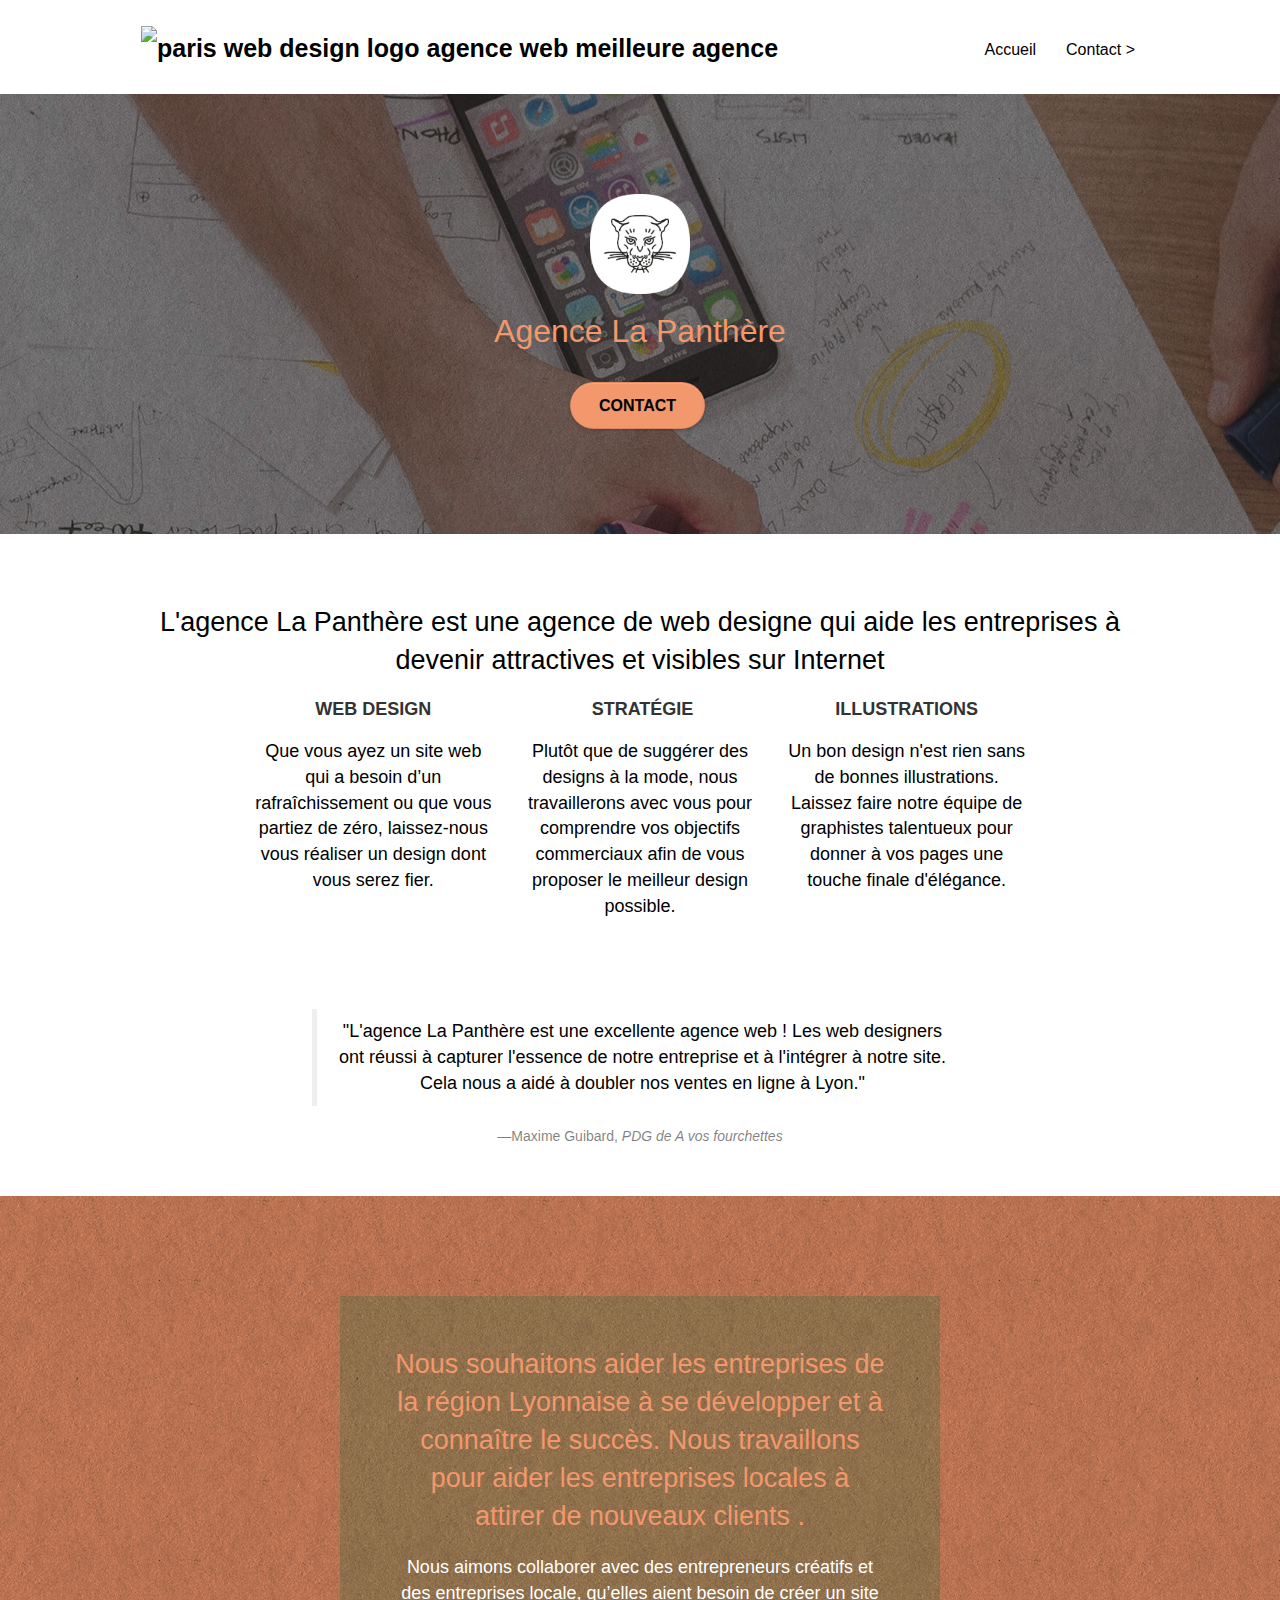
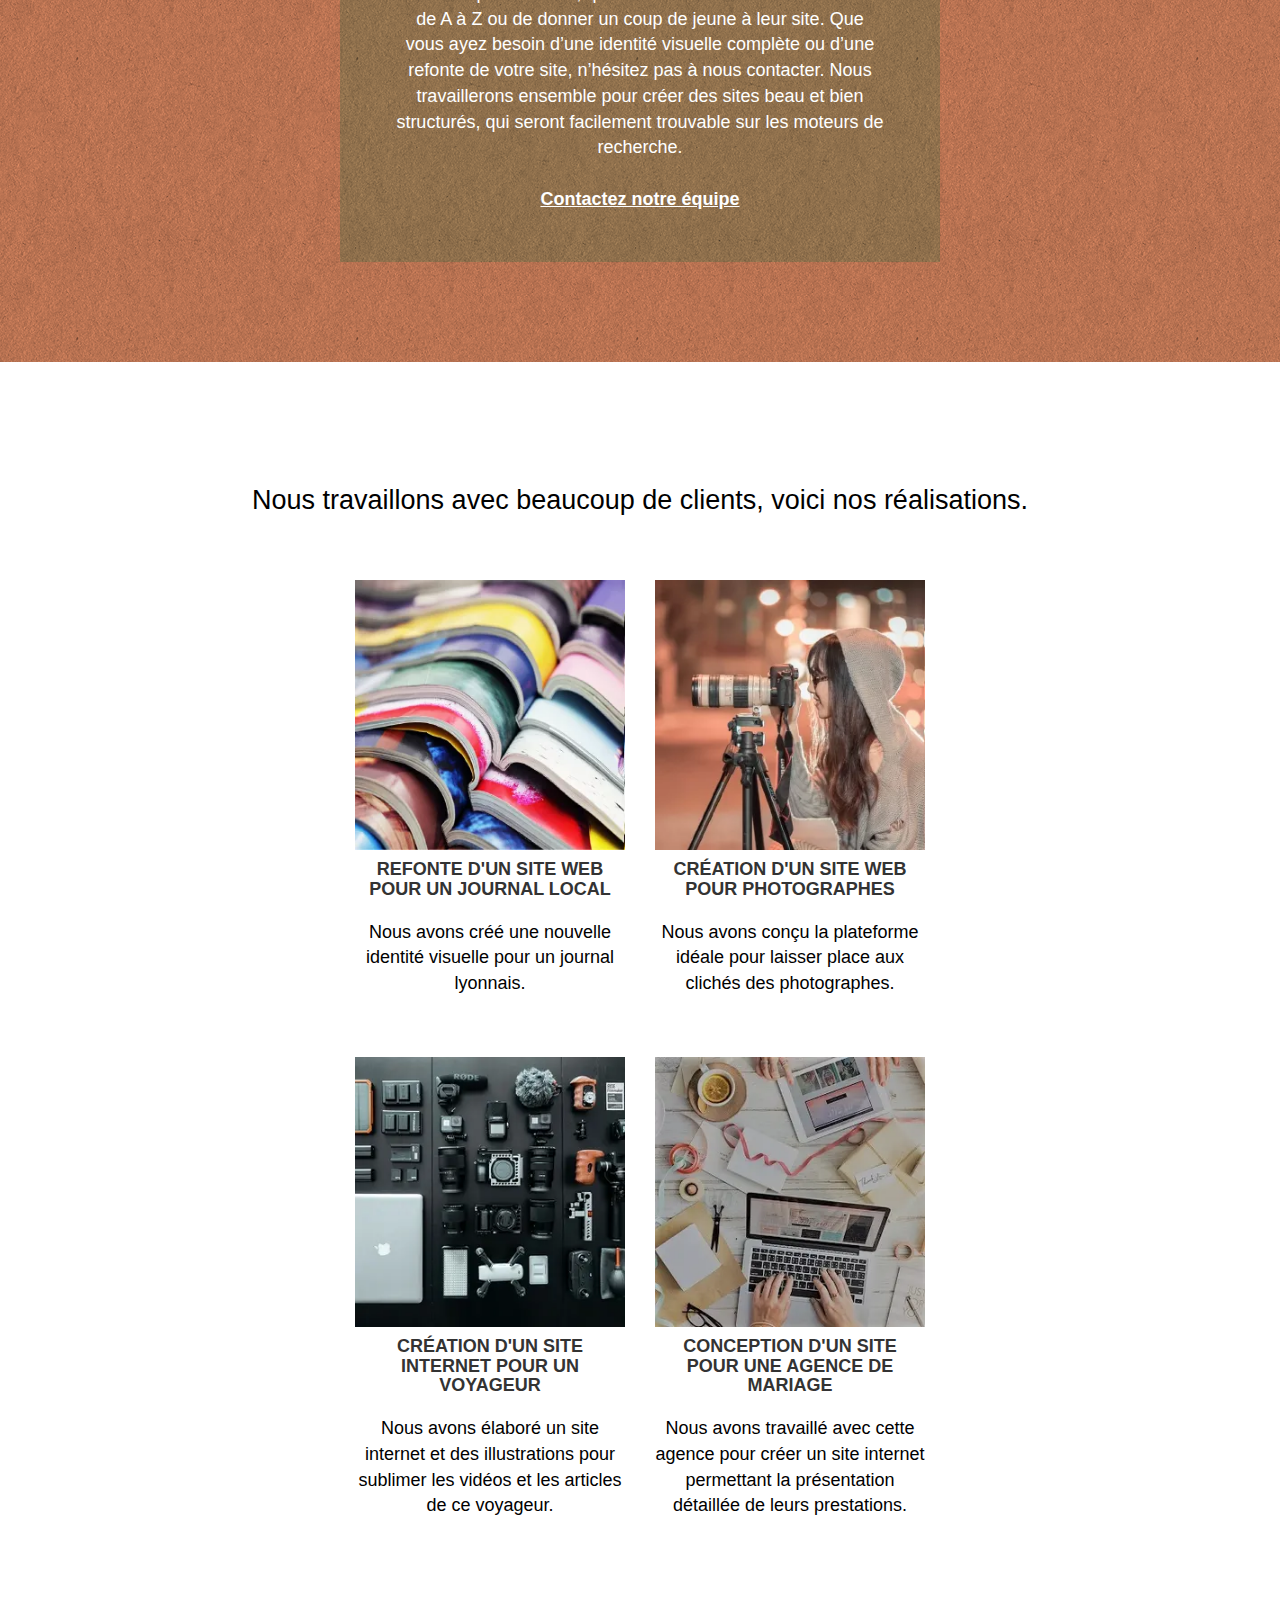
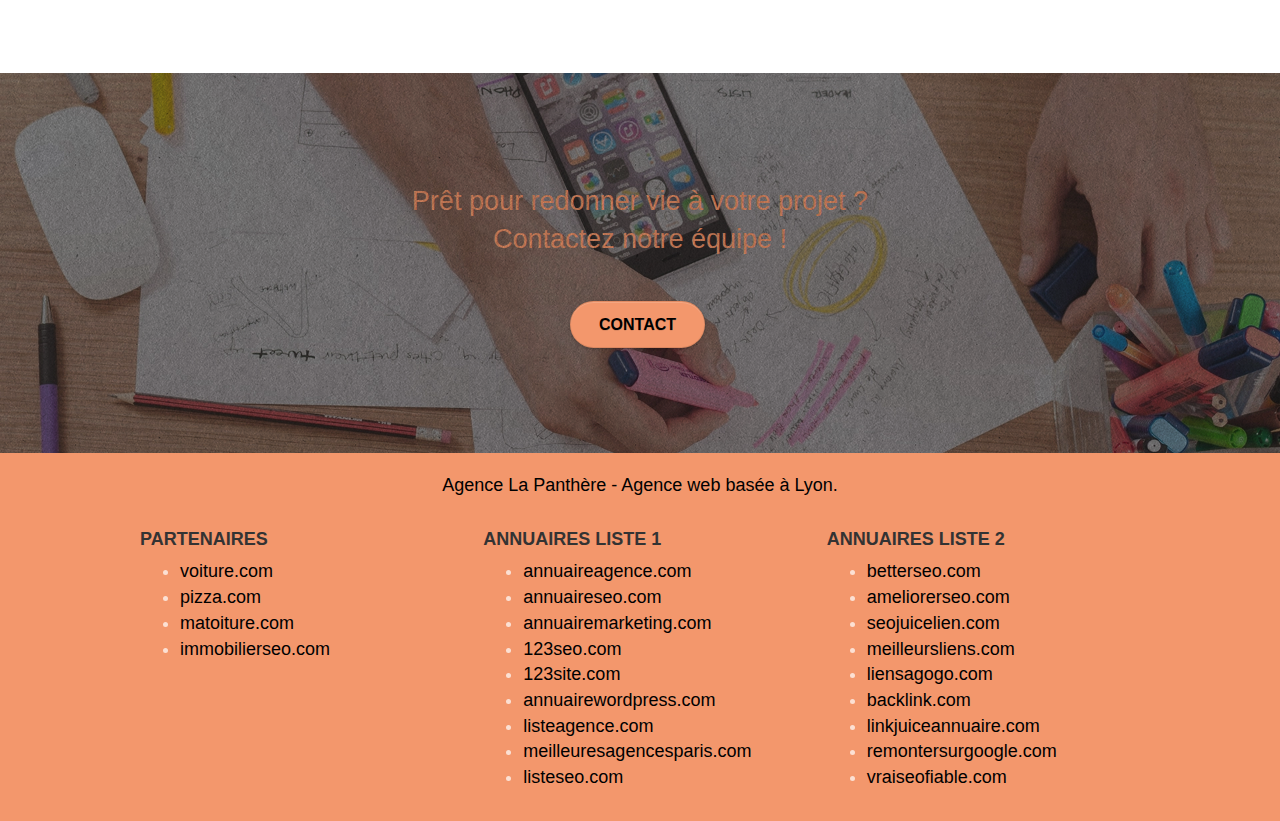
==== commit e81387ac: "final" ====
--- a/index.html
+++ b/index.html
@@ -8,17 +8,17 @@
 	<meta name="viewport" content="width=device-width, initial-scale=1.0, viewport-fit=cover">
 	<link rel="shortcut icon" type="image/png" href="favicon.jpg">
 
-	<link rel="stylesheet" type="text/css" href="./css/bootstrap.min.css">
-	<link rel="stylesheet" type="text/css" href="style.css">
+	<link rel="stylesheet" type="text/css" href="./css/bootstrap.min.min.css">
+	<link rel="stylesheet" type="text/css" href="style.min.css">
 	<link rel="stylesheet" type="text/css" href="./css/font-awesome.css">
 	<link rel="stylesheet" type="text/css" href="./css/et-line.css">
 
 
-	<script src="./js/jquery-2.1.0.js" defer></script>
-	<script src="./js/bootstrap.min.js" defer></script>
-	<script src="./js/blocs.js" defer></script>
-	<script src="./js/jquery.touchSwipe.js" defer></script>
-	<script src="./js/gmaps.js" defer></script>
+	<script src="./js/jquery-2.1.0.min.js" defer></script>
+	<script src="./js/bootstrap.min.min.js" defer></script>
+	<script src="./js/blocs.min.js" defer></script>
+	<script src="./js/jquery.touchSwipe.min.js" defer></script>
+	<script src="./js/gmaps.min.js" defer></script>
 
 	<title>Agence La Panthère -- Aceuill</title>
 
@@ -41,7 +41,7 @@
 						<a class="navbar-brand" href="index.html"><img src="img/agence-la-panthere-monochrome.svg"
 								alt="paris web design logo agence web meilleure agence" width="217" height="40" /></a>
 						<button id="nav-toggle" type="button" class="ui-navbar-toggle navbar-toggle"
-							data-toggle="collapse" data-target=".navbar-1">
+							aria-describedby="barre de navigation" data-toggle="collapse" data-target=".navbar-1">
 							<span class="sr-only">Toggle navigation</span><span class="icon-bar"></span><span
 								class="icon-bar"></span><span class="icon-bar"></span>
 						</button>
--- a/style.min.css
+++ b/style.min.css
@@ -0,0 +1 @@
+body{margin:0;padding:0;background:#fff;overflow-x:hidden;-webkit-font-smoothing:antialiased;-moz-osx-font-smoothing:grayscale}a,button{transition:all .3s ease-in-out;outline:0!important;text-decoration:none}a:hover{text-decoration:none;cursor:pointer}#page-loading-blocs-notifaction{position:fixed;top:0;bottom:0;width:100%;z-index:100000;background:#fff url(img/pageload-spinner.gif) no-repeat center center}.image-resize-mode{width:100px;height:100px}.navbar-img{width:216px;height:40px}.bloc{width:100%;clear:both;background:50% 50% no-repeat;padding:0 50px;-webkit-background-size:cover;-moz-background-size:cover;-o-background-size:cover;background-size:cover;position:relative}.bloc .container{padding-left:0;padding-right:0}.bloc-lg{padding:100px 50px}.bloc-md{padding:50px}.bloc-sm{padding:20px 50px}.bg-b-edge,.bg-bl-edge,.bg-br-edge,.bg-center,.bg-l-edge,.bg-r-edge,.bg-repeat,.bg-t-edge,.bg-tl-edge,.bg-tr-edge{-webkit-background-size:auto!important;-moz-background-size:auto!important;-o-background-size:auto!important;background-size:auto!important}.bg-repeat{background:repeat}.bg-t-edge{background:top no-repeat}.bloc-bg-texture::before{content:"";background-size:2px 2px;position:absolute;top:0;bottom:0;left:0;right:0}.texture-paper::before{background:url(img/texture-paper.webp);background-size:280px 280px}.b-parallax{background-attachment:fixed}.d-bloc{color:rgba(255,255,255,.7)}.d-bloc button:hover{color:rgba(255,255,255,.9)}.d-bloc .icon-round,.d-bloc .icon-rounded,.d-bloc .icon-semi-rounded-a,.d-bloc .icon-semi-rounded-b,.d-bloc .icon-square{border-color:rgba(255,255,255,.9)}.d-bloc .divider-h span{border-color:rgba(255,255,255,.2)}.d-bloc .a-btn,.d-bloc .navbar a,.d-bloc .navbar-brand,.d-bloc a .icon-lg,.d-bloc a .icon-md,.d-bloc a .icon-sm,.d-bloc a .icon-xl,.d-bloc h1 a,.d-bloc h2 a,.d-bloc h3 a,.d-bloc h4 a,.d-bloc h5 a,.d-bloc h6 a,.d-bloc p a{color:rgba(255,255,255,.6)}.d-bloc .a-btn:hover,.d-bloc .navbar a:hover,.d-bloc .navbar-brand:hover,.d-bloc a:hover .icon-lg,.d-bloc a:hover .icon-md,.d-bloc a:hover .icon-sm,.d-bloc a:hover .icon-xl,.d-bloc h1 a:hover,.d-bloc h2 a:hover,.d-bloc h3 a:hover,.d-bloc h4 a:hover,.d-bloc h5 a:hover,.d-bloc h6 a:hover,.d-bloc p a:hover{color:rgba(255,255,255,1)}.d-bloc .navbar-toggle .icon-bar{background:rgba(255,255,255,1)}.d-bloc .btn-wire,.d-bloc .btn-wire:hover{color:rgba(255,255,255,1);border-color:rgba(255,255,255,1)}.d-bloc .panel{color:rgba(0,0,0,.5)}.d-bloc .panel button:hover{color:rgba(0,0,0,.7)}.d-bloc .panel icon{border-color:rgba(0,0,0,.7)}.d-bloc .panel .divider-h span{border-color:rgba(0,0,0,.1)}.d-bloc .panel .a-btn{color:rgba(0,0,0,.6)}.d-bloc .panel .a-btn:hover{color:rgba(0,0,0,1)}.d-bloc .panel .btn-wire,.d-bloc .panel .btn-wire:hover{color:rgba(0,0,0,.7);border-color:rgba(0,0,0,.3)}.d-bloc .panel,.l-bloc{color:rgba(0,0,0,.5)}.d-bloc .panel button:hover,.l-bloc button:hover{color:rgba(0,0,0,.7)}.l-bloc .icon-round,.l-bloc .icon-rounded,.l-bloc .icon-semi-rounded-a,.l-bloc .icon-semi-rounded-b,.l-bloc .icon-square{border-color:rgba(0,0,0,.7)}.d-bloc .panel .divider-h span,.l-bloc .divider-h span{border-color:rgba(0,0,0,.1)}.d-bloc .panel .a-btn,.l-bloc .a-btn,.l-bloc .navbar a,.l-bloc .navbar-brand,.l-bloc a .icon-lg,.l-bloc a .icon-md,.l-bloc a .icon-sm,.l-bloc a .icon-xl,.l-bloc h1 a,.l-bloc h2 a,.l-bloc h3 a,.l-bloc h4 a,.l-bloc h5 a,.l-bloc h6 a,.l-bloc p a{color:rgba(0,0,0,.6)}.d-bloc .panel .a-btn:hover,.l-bloc .a-btn:hover,.l-bloc .navbar a:hover,.l-bloc .navbar-brand:hover,.l-bloc a:hover .icon-lg,.l-bloc a:hover .icon-md,.l-bloc a:hover .icon-sm,.l-bloc a:hover .icon-xl,.l-bloc h1 a:hover,.l-bloc h2 a:hover,.l-bloc h3 a:hover,.l-bloc h4 a:hover,.l-bloc h5 a:hover,.l-bloc h6 a:hover,.l-bloc p a:hover{color:rgba(0,0,0,1)}.l-bloc .navbar-toggle .icon-bar{color:rgba(0,0,0,.6)}.d-bloc .panel .btn-wire,.d-bloc .panel .btn-wire:hover,.l-bloc .btn-wire,.l-bloc .btn-wire:hover{color:rgba(0,0,0,.7);border-color:rgba(0,0,0,.3)}.voffset{margin-top:30px}.voffset-lg{margin-top:80px}.row-no-gutters{margin-right:0;margin-left:0}.row.row-no-gutters>[class*=" col-"],.row.row-no-gutters>[class^=col-]{padding-right:0;padding-left:0}#bloc-1-hero h1{font-size:32px}.navbar{margin-bottom:0;z-index:1}.navbar-brand{height:auto;padding:3px 15px;font-size:25px;font-weight:400;font-weight:600;line-height:44px}.navbar-brand img{max-height:200px;margin:0 5px 0 0;display:inline}.navbar-brand img[src$=svg]{min-width:100px}.nav-center .navbar-brand img{margin:0}.navbar .nav{padding-top:2px;margin-right:-16px;float:right;z-index:1}.nav>li{float:left;margin-top:4px;font-size:1.6rem}.navbar-nav .open .dropdown-menu>li>a{text-align:inherit}.nav>li a:focus,.nav>li a:hover{background:0 0}.navbar-toggle{margin:10px 10px 0 0;border:0}.navbar-toggle:hover{background:0 0!important}.navbar-toggle .icon-bar{background-color:rgba(0,0,0,.5);width:26px}.nav-invert .navbar .nav{float:left}.nav-invert .navbar-brand,.nav-invert .navbar-header{float:right;position:relative;z-index:2}@media (min-width:768px){.site-navigation{position:absolute;top:50%;right:20px;transform:translate(0,-50%);-webkit-transform:translateY(-50%)}.nav>li .dropdown-menu a,.nav>li .dropdown-menu a:hover{color:#484848}.nav-invert .site-navigation{left:0;right:0}.nav-center{text-align:center}.nav-center .navbar-header{width:100%}.nav-center .nav>li,.nav-center .navbar-brand,.nav-center .navbar-header{float:none;display:inline-block}.nav-center .site-navigation{position:relative;width:100%;right:0;margin-right:0;margin-top:20px}.nav-center.mini-nav .navbar-toggle{float:none;margin:10px auto 0}}.nav>li>.dropdown a{background:0 0!important;display:block;padding:14px 15px}nav .caret{margin:0 5px}.dropdown-menu .dropdown-menu{top:-8px;left:100%}.dropdown-menu .dropmenu-flow-right{top:100%;left:0;margin-left:-1px;border-top-left-radius:0;border-top-right-radius:0}.dropdown-menu .dropdown span{border:4px solid #000;border-top-color:transparent;border-right-color:transparent;border-bottom-color:transparent;margin:6px -5px 0 0!important;float:right}.mg-md{margin-top:10px;margin-bottom:20px}.mg-lg{margin-top:10px;margin-bottom:40px}.btn{margin:0 5px 5px 0}.btn.pull-right{margin:0 0 5px 5px}.btn-d,.btn-d:focus,.btn-d:hover{color:#fff;background:rgba(0,0,0,.3)}button{outline:0!important}.btn-rd{border-radius:40px}.btn-clean{border:1px solid rgba(0,0,0,.08);border-bottom-color:rgba(0,0,0,.1);text-shadow:0 1px 0 rgba(0,0,1,.1);box-shadow:0 1px 3px rgba(0,0,1,.25),inset 0 1px 0 0 rgba(255,255,255,.15)}.icon-md{font-size:30px!important}.icon-lg{font-size:60px!important}.sm-shadow{text-shadow:0 1px 2px rgba(0,0,0,.3)}.panel-sq,.panel-sq .panel-footer,.panel-sq .panel-heading{border-radius:0}.panel-rd{border-radius:30px}.panel-rd .panel-heading{border-radius:29px 29px 0 0}.panel-rd .panel-footer{border-radius:0 0 29px 29px}.form-control{border-color:rgba(0,0,0,.1);box-shadow:none}.scrollToTop{width:40px;height:40px;position:fixed;bottom:20px;right:20px;opacity:0;z-index:500;transition:all .3s ease-in-out}.scrollToTop span{margin-top:6px}.showScrollTop{font-size:14px;opacity:1}a[data-lightbox]{position:relative;display:block;text-align:center}a[data-lightbox]:hover::before{content:"+";font-family:HelveticaNeue-Light,"Helvetica Neue Light","Helvetica Neue",Helvetica,Arial;font-size:32px;width:50px;height:50px;margin-left:-25px;border-radius:50%;background:rgba(0,0,0,.6);color:#fff;font-weight:100;z-index:1;position:absolute;top:50%;transform:translateY(-50%);-webkit-transform:translateY(-50%)}a[data-lightbox]:hover img{opacity:.6;-webkit-animation-fill-mode:none;animation-fill-mode:none}#lightbox-modal{display:flex;align-items:center}#lightbox-modal .modal-dialog{width:90%;max-width:900px;margin:0 auto 0}#lightbox-modal .modal-dialog img{max-height:90vh;margin:0 auto}.lightbox-caption{padding:20px;color:#fff;background:rgba(0,0,0,.5);position:absolute;left:15px;right:15px;bottom:5px}.close-lightbox{color:#fff;font-size:30px;position:absolute;top:20px;right:20px;z-index:20;background:rgba(0,0,0,.5);border:none;line-height:30px;padding:0 9px 5px;opacity:.3}.close-lightbox:hover,.next-lightbox:hover,.prev-lightbox:hover{opacity:1;color:#fff}.next-lightbox,.prev-lightbox{font-size:20px;color:rgba(255,255,255,.9);background:rgba(0,0,0,.5);transition:all .2s ease-in-out;position:absolute;top:45%;z-index:1;opacity:.4}.next-lightbox{padding:6px 8px 1px 13px;right:25px}.prev-lightbox{padding:6px 13px 1px 10px;left:25px}.snapshot-lb .modal-body{padding-bottom:45px}.snapshot-lb .lightbox-caption{padding:0;color:rgba(0,0,0,.5);background:0 0}.btn,a,h1,h2,h3,h4,h5,h6,label,p{font-family:helvetica;font-weight:400;color:#000!important}.container{max-width:1000px}.hero-bloc-text{font-size:38px}.hero-bloc-text-sub{font-size:36px}.statement-bloc-text{line-height:26px;font-style:italic;font-size:20px;text-align:center;font-weight:lighter;max-width:520px;margin:auto auto auto auto}p{font-size:1.8rem}.tight-width-whitespace{max-width:600px;margin:auto auto auto auto}.h1{font-size:20px;font-family:"Open Sans"}.cta-hero{margin-top:22px;color:#fff!important;text-transform:uppercase;padding:12px 28px 12px 28px;font-size:16px;font-weight:700}.social{width:400px;margin:auto auto auto auto}h2{font-size:2.7rem;line-height:1.4em}h3{font-size:1.8rem;text-transform:uppercase;font-weight:700;color:#333!important}.med-width-whitespace{max-width:800px;margin:auto auto auto auto;box-shadow:0 0 0 #000}h1{color:#333!important}h4{color:#333!important}.icons{margin-bottom:14px;margin-top:24px}.white{color:#fff!important}.portfolio-thumb{margin:auto;width:270px;height:270px}.portfolio-row{margin-bottom:44px;margin-top:50px}.avatar{box-shadow:0 4px 9px rgba(0,0,0,.3)}.black-background{background-color:rgba(165,147,99,.7);padding:40px 40px 40px 40px}.bold-link{font-weight:900;text-decoration:underline!important}.bgc-white{background-color:#fff}.bgc-dark-slate-blue{background-color:#364577}.bgc-atomic-tangerine{background-color:#f3976c}.tc-white{color:#f3976c!important}.btn-atomic-tangerine{background:#f3976c;color:#000!important}.btn-atomic-tangerine:hover{background:#c27956!important;color:#fff!important}.ltc-white{color:#fff!important}.ltc-white:hover{color:#ccc!important}.ltc-atomic-tangerine{color:#f3976c!important}.ltc-atomic-tangerine:hover{color:#c27956!important}.icon-dark-slate-blue{color:#364577!important;border-color:#364577!important}.bg-dots-bg{background-image:url(img/dots-bg.png)}.bg-lines-h2-bg{background-image:url(img/lines-h2-bg.png)}.bg-banniere{background-image:url(img/agence-la-panthere.webp)}.bg-presentation{background-image:url(img/image-de-presentation.webp)}.col-sm-4>ul{font-size:1.8rem}@media (max-width:1024px){.bloc{padding-left:20px;padding-right:20px}.bloc-tile-2.full-width-bloc .container,.bloc-tile-3.full-width-bloc .container,.bloc-tile-4.full-width-bloc .container,.bloc.full-width-bloc{padding-left:0;padding-right:0}}@media (max-width:992px) and (min-width:768px){.navbar .nav{max-width:80%}.nav-center.navbar .nav{max-width:100%}}@media only screen and (min-device-width:768px) and (max-device-width:1024px) and (orientation:landscape){.b-parallax{background-attachment:scroll}}@media only screen and (min-device-width:1024px) and (max-device-width:1366px) and (-webkit-min-device-pixel-ratio:1.5){.b-parallax{background-attachment:scroll}}@media (max-width:991px){.image-resize-mode{width:100px;height:100px}.navbar-img{width:216px;height:40px}.container{width:100%}.b-parallax{background-attachment:scroll}#hero-bloc,.page-container{overflow-x:hidden;position:relative}.bloc{padding-left:constant(safe-area-inset-left);padding-right:constant(safe-area-inset-right)}.bloc-group,.bloc-group .bloc{display:block;width:100%}.bloc-fill-screen .fill-bloc-bottom-edge,.bloc-fill-screen .fill-bloc-top-edge{padding:0 20px;padding-left:constant(safe-area-inset-left);padding-right:constant(safe-area-inset-right)}}@media (max-width:767px){.page-container{overflow-x:hidden;position:relative}#disqus_thread,h1,h2,h3,h4,h5,h6,p{padding-left:10px!important;padding-right:10px!important}.b-parallax{background-attachment:scroll}.navbar .nav{padding-top:0;border-top:1px solid rgba(0,0,0,.2);float:none!important}.navbar.row{margin-left:0;margin-right:0}.site-navigation{position:inherit;transform:none;-webkit-transform:none;-ms-transform:none}.nav>li{margin-top:0;border-bottom:1px solid rgba(0,0,0,.1);background:rgba(0,0,0,.05);text-align:left;padding-left:15px;width:100%}.nav>li:hover{background:rgba(0,0,0,.08)}.dropdown .dropdown a .caret{float:none;margin:5px 0 0 10px!important;border:4px solid #000;border-bottom-color:transparent;border-right-color:transparent;border-left-color:transparent}#hero-bloc .navbar .nav{background:rgba(0,0,0,.8)}#hero-bloc .navbar .nav a{color:rgba(255,255,255,.6)}.hero{padding:50px 0}.hero-nav{left:-1px;right:-1px}.navbar-collapse{padding:0;overflow-x:hidden;-webkit-box-shadow:none;box-shadow:none}.navbar-brand img{max-height:40px;width:auto}.nav-invert .navbar-header{float:none;width:100%}.nav-invert .navbar-toggle{float:left;margin-left:10px}.bloc{padding-left:0;padding-right:0}.bloc-lg,.bloc-xl,.bloc-xxl{padding:40px 0}.bloc-md,.bloc-sm{padding-left:0;padding-right:0}.bloc-fill-screen .fill-bloc-bottom-edge,.bloc-fill-screen .fill-bloc-top-edge,.bloc-tile-2 .container,.bloc-tile-3 .container,.bloc-tile-4 .container{padding-left:0;padding-right:0}.a-block{padding:0 10px}.btn-dwn{display:none}.voffset{margin-top:5px}.voffset-md{margin-top:20px}.voffset-lg{margin-top:30px}form{padding:5px}.close-lightbox{display:inline-block}.blocsapp-device-iphone5{background-size:216px 425px;padding-top:60px;width:216px;height:425px}.blocsapp-device-iphone5 img{width:180px;height:320px}}@media (max-width:400px){.bloc{padding-left:0;padding-right:0}}@media (max-width:767px){.bloc-mob-center-text{text-align:center}}